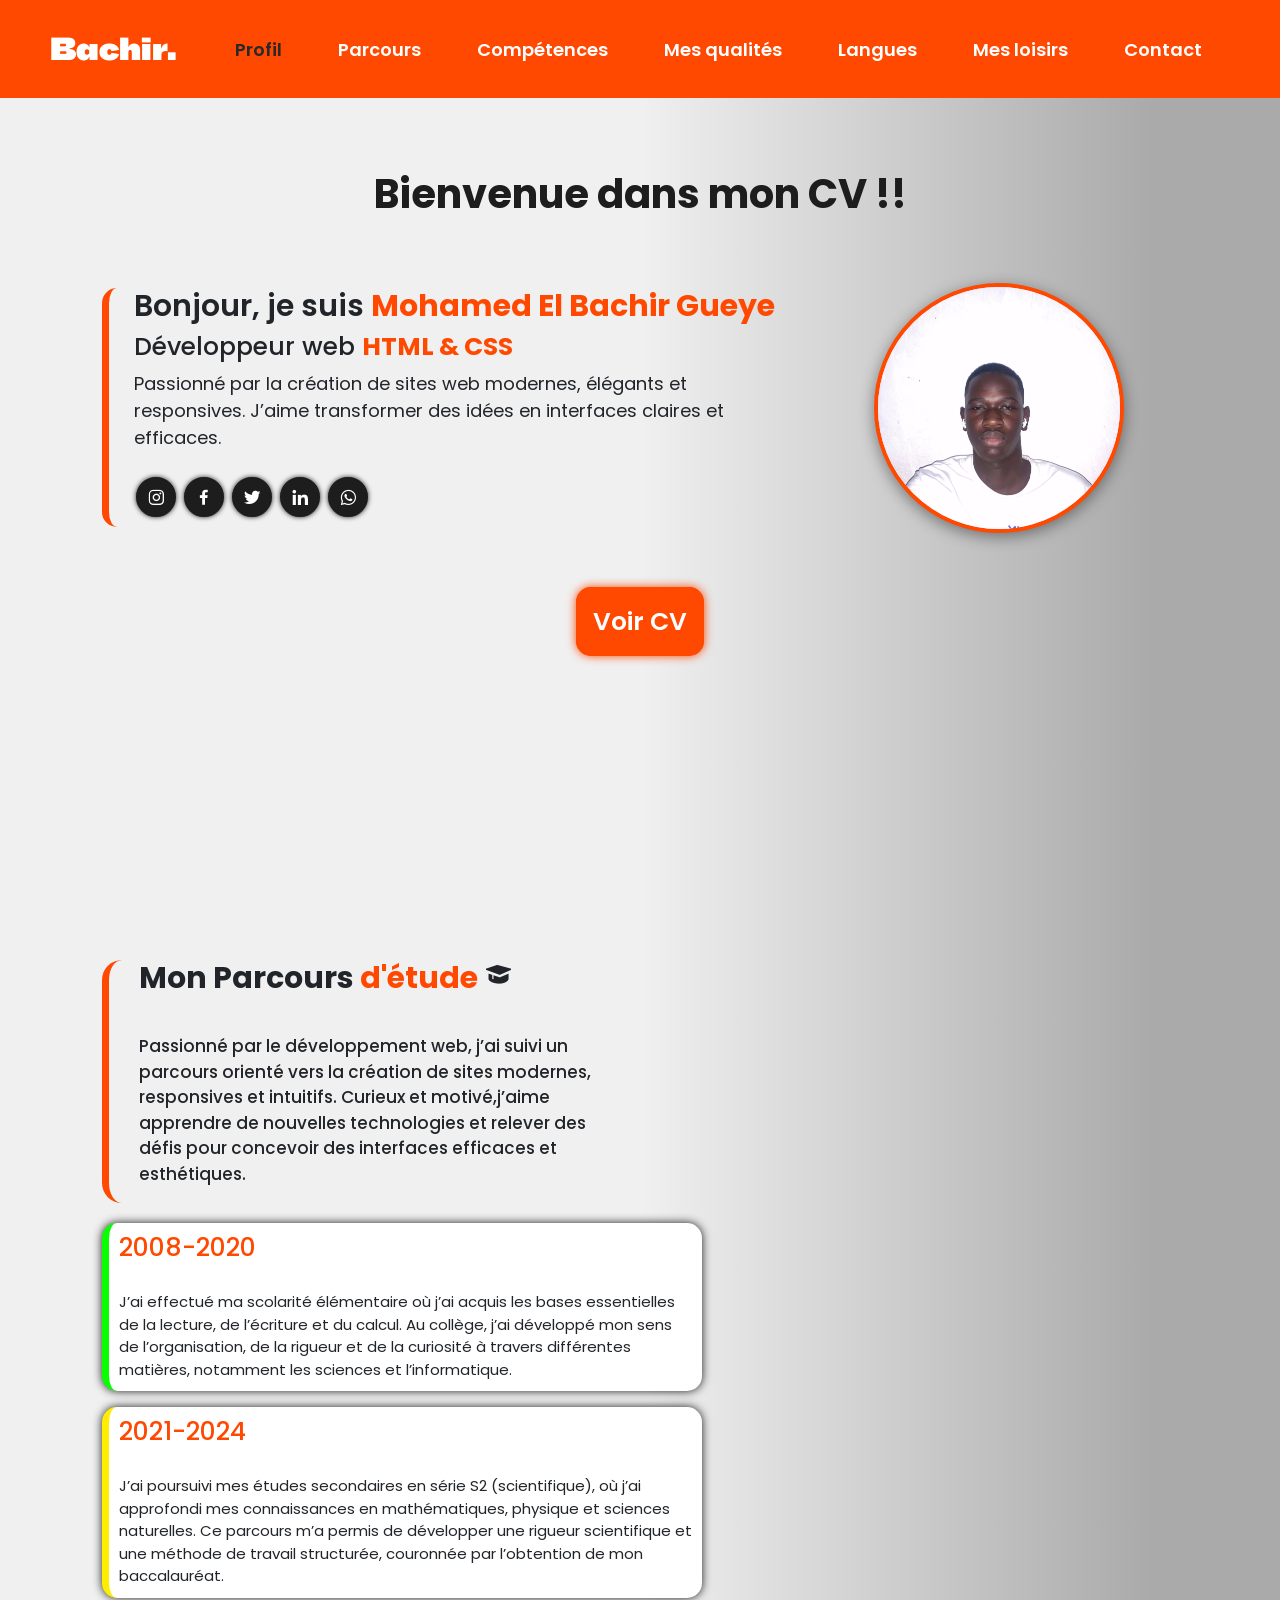
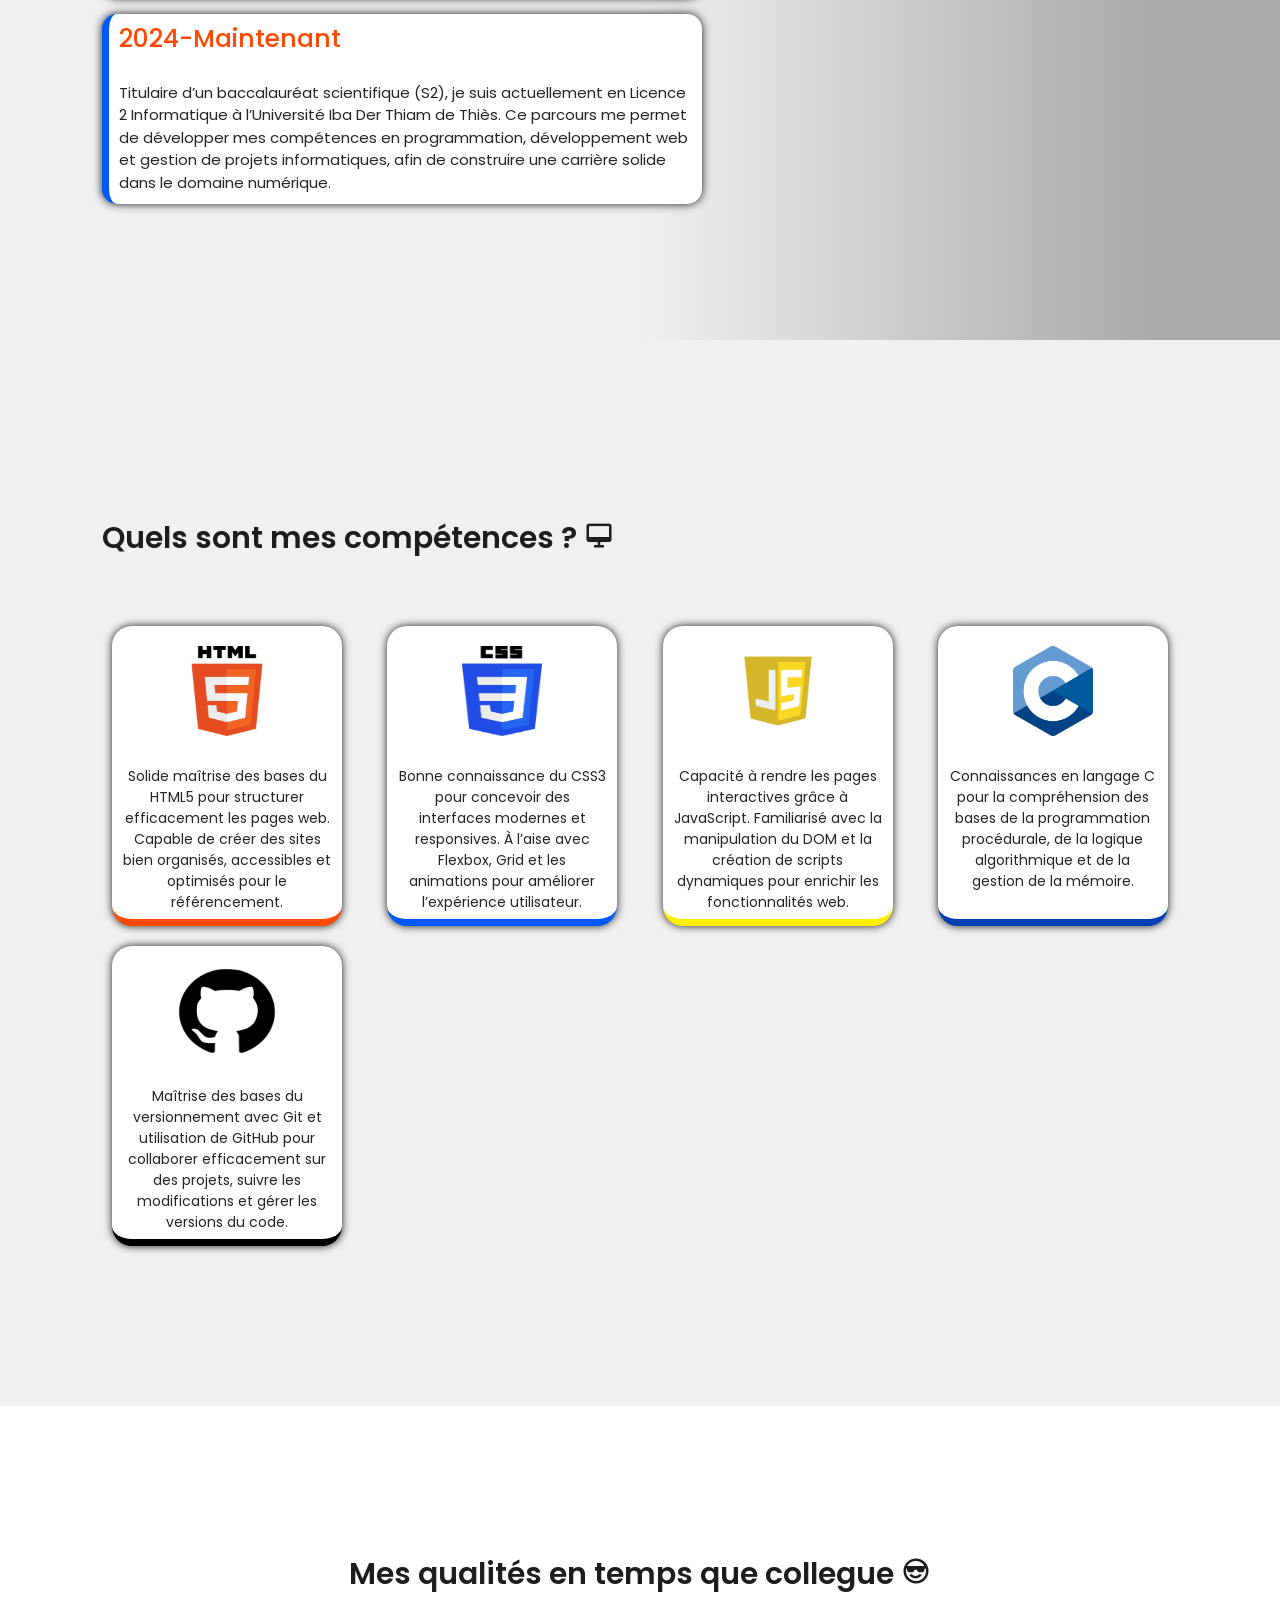
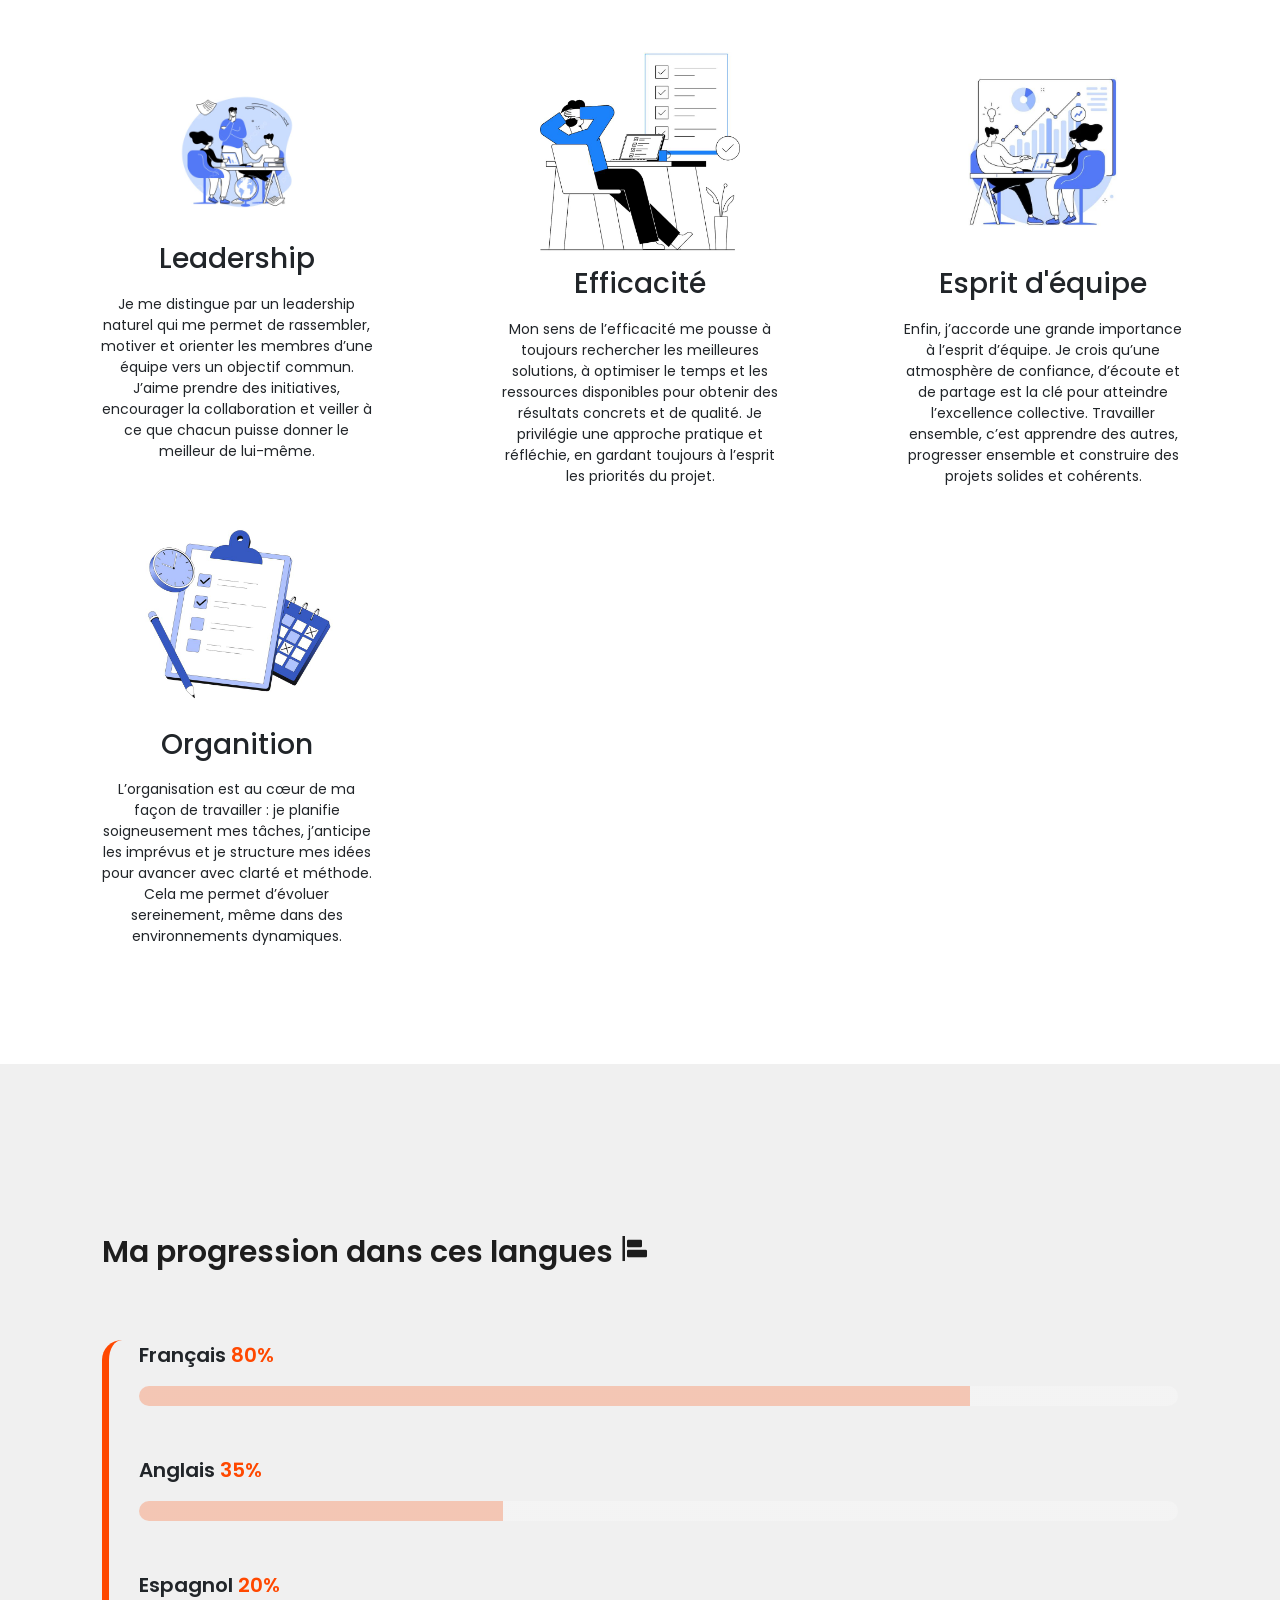
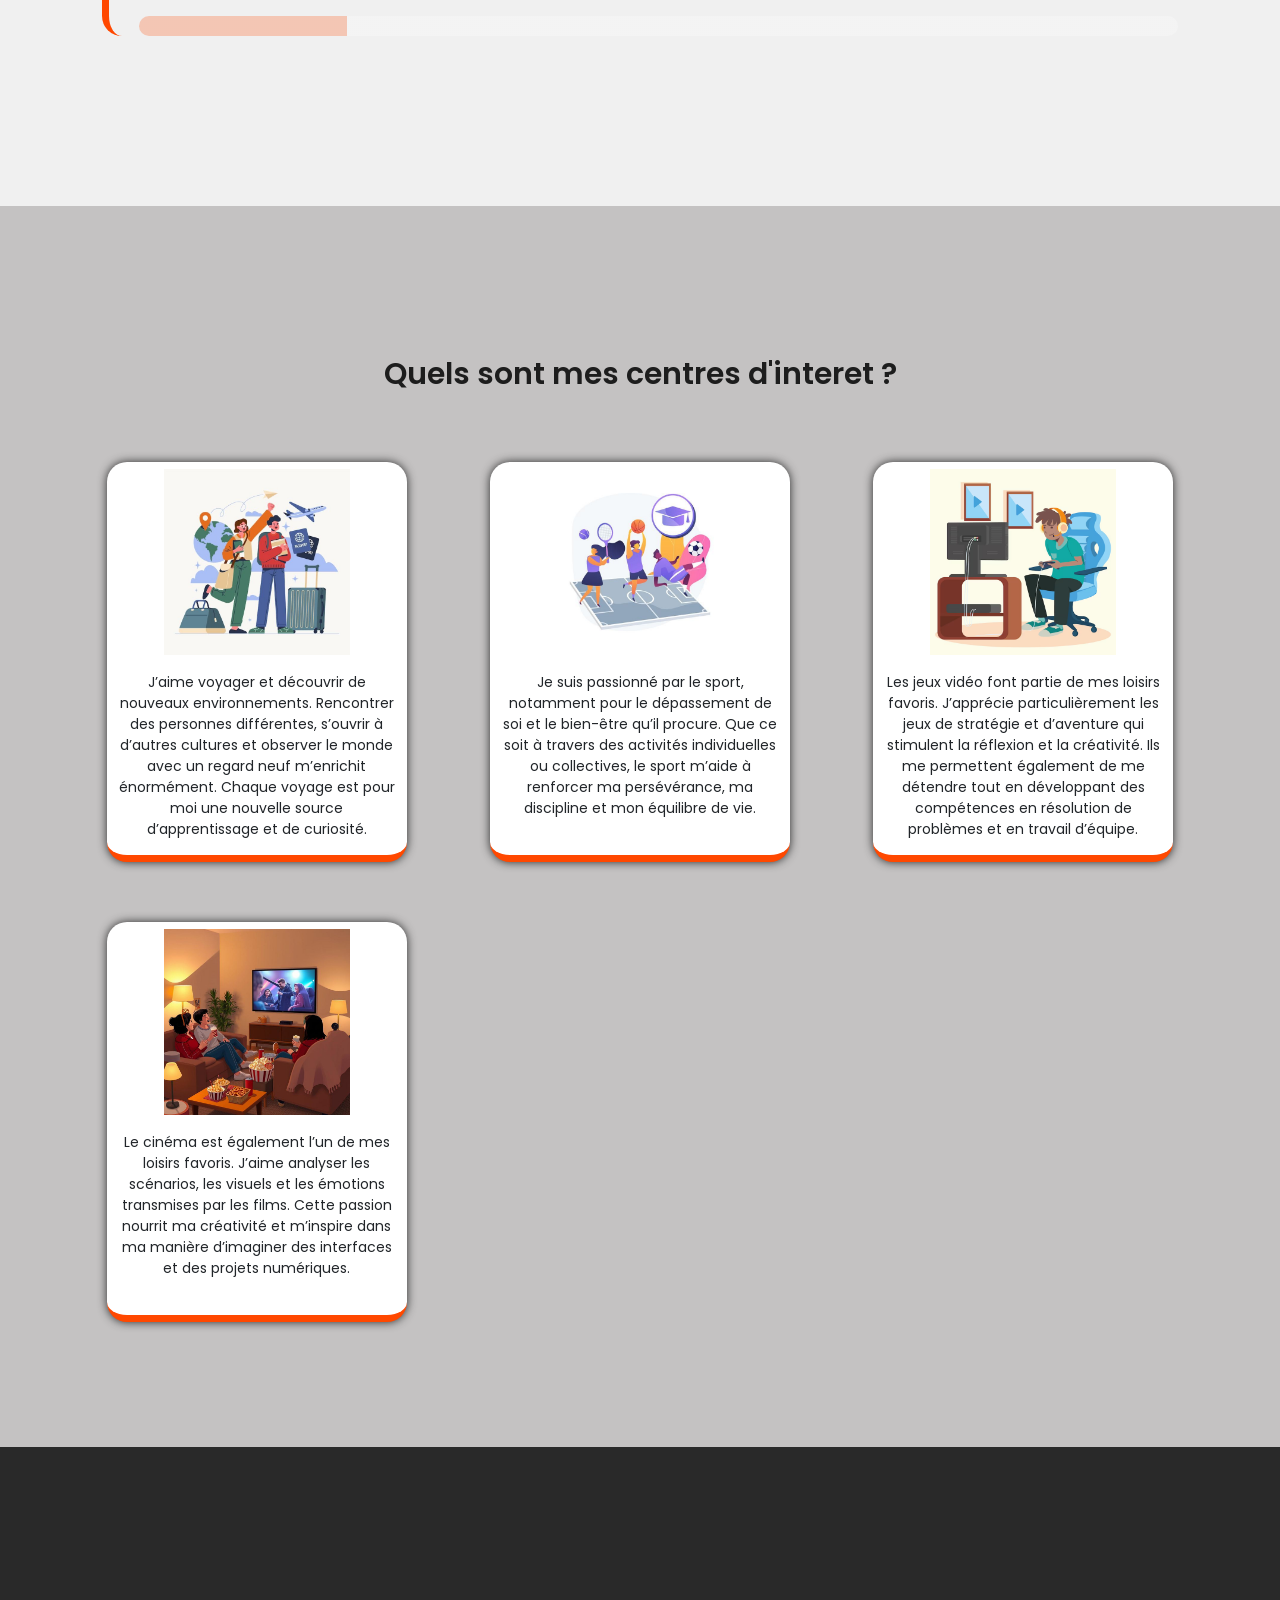
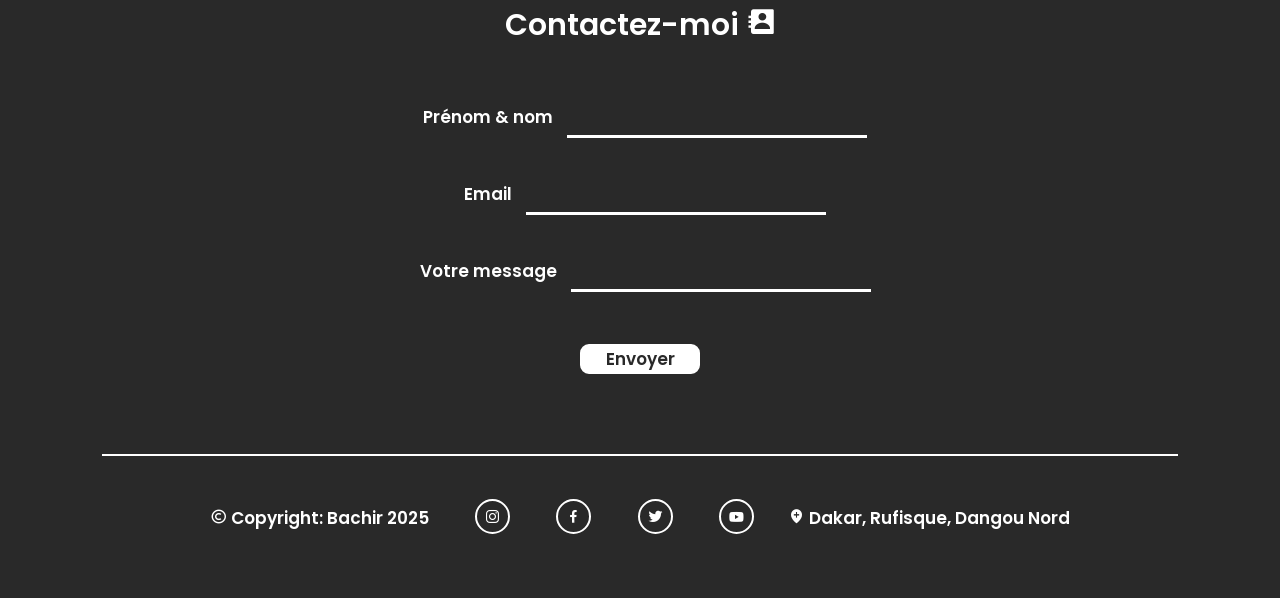
==== index.html @ ed085f04 "Adjust image height for sport section Updated image height in index.html for better display." ====
<!DOCTYPE html>
<html lang="en">
<head>
    <meta charset="UTF-8">
    <meta name="viewport" content="width=device-width, initial-scale=1.0">
    <title>Portfolio_Bachir</title>
    <link rel="shortcut icon" href="../img/logo.webp">
    <link href="https://cdn.jsdelivr.net/npm/bootstrap@5.3.3/dist/css/bootstrap.min.css" rel="stylesheet">
    <link rel="stylesheet" href="./css/style.css">
    <link href='https://unpkg.com/boxicons@2.1.4/css/boxicons.min.css' rel='stylesheet'>
</head>
<body>
    <header>                                             
        <nav class="navbar navbar-expand-lg" style="background-color: #ff4800; position: fixed; width: 100%; padding: 0 3%;">
            <div class="container-fluid">
                <a href="#Profil" class="navbar-brand logo text-white">Bachir.</a>

                <button class="navbar-toggler" type="button" data-bs-toggle="collapse" data-bs-target="#navbarNav" aria-controls="navbarNav" aria-expanded="false" aria-label="Toggle navigation">
                    <span class="navbar-toggler-icon"></span>
                </button>

                <div class="collapse navbar-collapse" id="navbarNav">
                    <ul class="navbar-nav ms-auto">
                        <li class="nav-item"><a class="nav-link text-white active" href="#Profil">Profil</a></li>
                        <li class="nav-item"><a class="nav-link text-white" href="#Parcours">Parcours</a></li>
                        <li class="nav-item"><a class="nav-link text-white" href="#Compétences">Compétences</a></li>
                        <li class="nav-item"><a class="nav-link text-white" href="#Qualité">Mes qualités</a></li>
                        <li class="nav-item"><a class="nav-link text-white" href="#Langues">Langues</a></li>
                        <li class="nav-item"><a class="nav-link text-white" href="#Loisir">Mes loisirs</a></li>
                        <li class="nav-item"><a class="nav-link text-white" href="#Contact">Contact</a></li>
                    </ul>
                </div>
            </div>
        </nav>
    </header>

    <section id="Profil">
        <h1 class="Bienvenue">Bienvenue dans mon CV !!</h1>
        <div class="contenu">
            <div class="text">
                <h1>Bonjour, je suis <span>Mohamed El Bachir Gueye</span></h1>
                <h2>Développeur web <span>HTML & CSS</span></h2>
                <p> Passionné par la création de sites web modernes, élégants et responsives. J’aime transformer des idées en interfaces claires et efficaces.</p>
                <div class="coord">
                    <a href="#"><i class='bx bxl-instagram' ></i></a>
                    <a href="#"><i class='bx bxl-facebook' ></i></a>
                    <a href="#"><i class='bx bxl-twitter'></i></a>
                    <a href="#"><i class='bx bxl-linkedin' ></i></a>
                    <a href="#"><i class='bx bxl-whatsapp' ></i></a>
                </div>
            </div>
            <div class="image">
                <img src="./img/WhatsApp Image 2025-10-23 à 11.35.36_7ecf7394.jpg" alt="Ma photo" width="250" height="320">
            </div>
        </div>
        <a  class="lien1" href="./html/cv.html">Voir CV</a>
    </section>

    <section id="Parcours">
        <div class="spitch">
            <h1>Mon Parcours <span>d'étude</span> <i class='bx bxs-graduation' ></i></h1>
            <p>Passionné par le développement web, j’ai suivi un parcours orienté vers la création de sites modernes, responsives et intuitifs. 
            Curieux et motivé,j’aime apprendre de nouvelles technologies et relever des défis pour concevoir des interfaces efficaces et esthétiques.</p>
        </div>

        <div class="parcours_te">
            <div class="elementaire">
                <h1>2008-2020</h1>
                <p>J’ai effectué ma scolarité élémentaire où j’ai acquis les bases essentielles de la lecture, de l’écriture et du calcul. Au collège, j’ai développé mon sens de l’organisation, de la rigueur et de la curiosité à travers différentes matières, notamment les sciences et l’informatique.</p>
            </div>

            <div class="lycee">
                <h1>2021-2024</h1>
                <p>J’ai poursuivi mes études secondaires en série S2 (scientifique), où j’ai approfondi mes connaissances en mathématiques, physique et sciences naturelles. Ce parcours m’a permis de développer une rigueur scientifique et une méthode de travail structurée, couronnée par l’obtention de mon baccalauréat.</p>
            </div>

            <div class="universite">
                <h1>2024-Maintenant</h1>
                <p>Titulaire d’un baccalauréat scientifique (S2), je suis actuellement en Licence 2 Informatique à l’Université Iba Der Thiam de Thiès. Ce parcours me permet de développer mes compétences en programmation, développement web et gestion de projets informatiques, afin de construire une carrière solide dans le domaine numérique.</p>
            </div>
        </div>
    </section>

    <section id="Compétences">
        <h1 class="compete">Quels sont mes compétences ? <i class='bx bx-desktop' ></i></h1>
        <div class="comp">
            <div class="dom">
                <img src="./img/HTML5_logo_and_wordmark.svg.png" alt="" width="100" height="130">
                <p>Solide maîtrise des bases du HTML5 pour structurer efficacement les pages web. Capable de créer des sites bien organisés, accessibles et optimisés pour le référencement.</p>
            </div>

            <div class="dom2">
                <img src="./img/CSS3_logo_and_wordmark.svg.png" alt="" width="80" height="130">
                <p>Bonne connaissance du CSS3 pour concevoir des interfaces modernes et responsives. À l’aise avec Flexbox, Grid et les animations pour améliorer l’expérience utilisateur.</p>
            </div>

            <div class="dom3">
                <img src="./img/javascript-logo-javascript-icon-transparent-free-png.webp" alt="" width="100" height="130">
                <p>Capacité à rendre les pages interactives grâce à JavaScript. Familiarisé avec la manipulation du DOM et la création de scripts dynamiques pour enrichir les fonctionnalités web.</p>
            </div>

            <div class="dom4">
                <img src="./img/C_Programming_Language.svg.png" alt="" width="80" height="130">
                <p>Connaissances en langage C pour la compréhension des bases de la programmation procédurale, de la logique algorithmique et de la gestion de la mémoire.</p>
            </div>

            <div class="dom5">
                <img src="./img/GitHub_Invertocat_Logo.svg.png" alt="" width="100" height="130">
                <p>Maîtrise des bases du versionnement avec Git et utilisation de GitHub pour collaborer efficacement sur des projets, suivre les modifications et gérer les versions du code.</p>
            </div>
        </div>
    </section>

    <section id="Qualité">
        <h1 class="quality">Mes qualités en temps que collegue <i class='bx bx-cool'></i></h1>
        <div class="quali">
            <div class="quali_1">
                <img src="./img/leader.jpeg" alt="" width="150" height="150">
                <h3>Leadership</h3>
                <p>Je me distingue par un leadership naturel qui me permet de rassembler, motiver et orienter les membres d’une équipe vers un objectif commun. J’aime prendre des initiatives, encourager la collaboration et veiller à ce que chacun puisse donner le meilleur de lui-même.</p>
            </div>

            <div class="quali_1">
                <img src="./img/efficace.jpeg" alt="" width="200" height="200">
                <h3>Efficacité</h3>
                <p>Mon sens de l’efficacité me pousse à toujours rechercher les meilleures solutions, à optimiser le temps et les ressources disponibles pour obtenir des résultats concrets et de qualité. Je privilégie une approche pratique et réfléchie, en gardant toujours à l’esprit les priorités du projet.</p>
            </div>

            <div class="quali_1">
                <img src="./img/esprit_d'equipe.jpeg" alt="" width="200" height="200">
                <h3>Esprit d'équipe</h3>
                <p>Enfin, j’accorde une grande importance à l’esprit d’équipe. Je crois qu’une atmosphère de confiance, d’écoute et de partage est la clé pour atteindre l’excellence collective. Travailler ensemble, c’est apprendre des autres, progresser ensemble et construire des projets solides et cohérents.</p>
            </div>

            <div class="quali_1">
                <img src="./img/organisation.jpeg" alt="" width="200" height="200">
                <h3>Organition</h3>
                <p>L’organisation est au cœur de ma façon de travailler : je planifie soigneusement mes tâches, j’anticipe les imprévus et je structure mes idées pour avancer avec clarté et méthode. Cela me permet d’évoluer sereinement, même dans des environnements dynamiques.</p>
            </div>
        </div>
    </section>

    <section id="Langues">
        <h1 class="titulo">Ma progression dans ces langues <i class='bx bxs-objects-horizontal-left' ></i></h1>
        <div class="process">
            <p>Français <span>80%</span></p>
            <hr class="langue-fr">
            <br>
            <p>Anglais <span>35%</span></p>
            <hr class="langue-en">
            <br>
            <p>Espagnol <span>20%</span></p>
            <hr class="langue-es">
        </div>
    </section>

    <section id="Loisir">
        <h1 class="loisi">Quels sont mes centres d'interet ?</h1>
        <div class="loi">
            <div class="l">
                <img src="./img/voyage.jpeg" alt="" width="200" height="200">
                <p>J’aime voyager et découvrir de nouveaux environnements. Rencontrer des personnes différentes, s’ouvrir à d’autres cultures et observer le monde avec un regard neuf m’enrichit énormément. Chaque voyage est pour moi une nouvelle source d’apprentissage et de curiosité.</p>
            </div>

            <div class="l">
                <img src="./img/sport.jpeg" alt="" width="200" height="200">
                <p>Je suis passionné par le sport, notamment pour le dépassement de soi et le bien-être qu’il procure. Que ce soit à travers des activités individuelles ou collectives, le sport m’aide à renforcer ma persévérance, ma discipline et mon équilibre de vie.</p>
            </div>

            <div class="l">
                <img src="./img/jeu.avif" alt="" width="200" height="200">
                <p>Les jeux vidéo font partie de mes loisirs favoris. J’apprécie particulièrement les jeux de stratégie et d’aventure qui stimulent la réflexion et la créativité. Ils me permettent également de me détendre tout en développant des compétences en résolution de problèmes et en travail d’équipe.</p>
            </div>

            <div class="l">
                <img src="./img/cinema.jpeg" alt="" width="200" height="200">
                <p>Le cinéma est également l’un de mes loisirs favoris. J’aime analyser les scénarios, les visuels et les émotions transmises par les films. Cette passion nourrit ma créativité et m’inspire dans ma manière d’imaginer des interfaces et des projets numériques.</p>
            </div>
        </div>
    </section>

    <section id="Contact">
        <h1>Contactez-moi <i class='bx bxs-contact'></i> </h1>
        <form>
            <label for="Name">Prénom & nom</label>
            <input type="text" id="Name">
            <br>
            <label for="Email">Email</label>
            <input type="email" id="Email">
            <br>
            <label for="Message">Votre message</label>
            <input type="text" id="Message">
            <br>
            <button type="submit">Envoyer</button>
        </form>

        <div class="trait"></div>

        <div class="link">
            <p><i class='bx bx-copyright' ></i> Copyright: Bachir 2025</p>
            <a href="#"><i class='bx bxl-instagram' ></i></a>
            <a href="#"><i class='bx bxl-facebook' ></i></a>
            <a href="#"><i class='bx bxl-twitter'></i></a>
            <a href="#"><i class='bx bxl-youtube' ></i></a>
            <p><i class='bx bxs-location-plus'></i> Dakar, Rufisque, Dangou Nord</p>
        </div>
    </section>

    <script src="https://cdn.jsdelivr.net/npm/bootstrap@5.3.3/dist/js/bootstrap.bundle.min.js"></script>
</body>
</html>
---- css/style.css ----
@import url('https://fonts.googleapis.com/css2?family=BBH+Sans+Hegarty&display=swap');
@import url('https://fonts.googleapis.com/css2?family=Roboto:ital,wght@0,100..900;1,100..900&display=swap');
@import url('https://fonts.googleapis.com/css2?family=Poppins:ital,wght@0,100;0,200;0,300;0,400;0,500;0,600;0,700;0,800;0,900;1,100;1,200;1,300;1,400;1,500;1,600;1,700;1,800;1,900&display=swap');


* {
    padding: 0;
    margin: 0;
    box-sizing: border-box;
}

html {
    scroll-behavior: smooth;
}

body {
    background-color: #f0f0f0;
    font-family: "Poppins", sans-serif;
}

a {
    text-decoration: none;
}

header nav {
    display: flex;
    align-items: center;
    justify-content: space-between;
    width: 100%;
    height: auto;
    position: fixed;
    z-index: 1000;
    background-color: #ff4800;
}

header nav .logo {
    font-family: "BBH Sans Hegarty", sans-serif;
    color: white;
    font-size: 32px;
    margin-top: 20px;
    margin-bottom: 20px;
}

header nav ul {
    display: flex;
    align-items: center;
    justify-content: space-between;
}

header nav ul li {
    list-style-type: none;
    color: white;
    margin: 0 20px;
    font-size: 18px;
    font-weight: 600;
}

header nav ul a {
    font-family: "Poppins", sans-serif;
    position: relative;        
    text-decoration: none;
    font-weight: 600;
    transition: color 0.3s ease-in-out;
    padding-bottom: 5px;        
}
header nav ul a:hover,
header nav ul a.active {
    color: #292929 !important;
}

header nav ul a::after{
    content: "";
    position: absolute;
    left: 0;
    bottom: 0;                 
    width: 0%;
    height: 3px;
    background-color: #292929;  
    transition: width 0.3s ease-in-out;
}

header nav ul a:hover::after {
    width: 100%;
}

.navbar-toggler {
  border-color: white;
}

.navbar-toggler-icon {
  background-image: url("data:image/svg+xml,%3csvg xmlns='http://www.w3.org/2000/svg' viewBox='0 0 30 30'%3e%3cpath stroke='white' stroke-width='2' d='M4 7h22M4 15h22M4 23h22'/%3e%3c/svg%3e");
}

.navbar-collapse {
  background-color: #ff4800;
}

#Profil {
    /* background: linear-gradient(to bottom, #ffffff, #FFD700);
    color: #333; */
    height: auto;
    padding: 170px 8% 200px;
    width: 100%;
    text-align: center;
    background: linear-gradient(to right, #f0f0f0 50%, #aaaaaa 90%);
} 

#Profil .Bienvenue {
    color: #1d1d1d;
    font-size: 40px;
    font-weight: 700;
    margin-bottom: 6%;
}

#Profil .contenu {
    display: flex;
    align-items: center;
    justify-content: space-between;
    flex-wrap: wrap;
    margin-bottom: 70px;
}

#Profil .contenu .text {
    width: 1000px;
    text-align: left;
    border-radius: 15px;
    border-left: 7px solid #ff4800;
    max-width: 700px;
}

#Profil .contenu .text span {
    color: #ff4800;
    font-weight: 700;
}
#Profil .contenu .text h1 {
    font-weight: 600;
    font-size: 30px;
    padding-left: 25px;
}

#Profil .contenu .text h2 {
    font-weight: 500;
    font-size: 25px;
    padding-left: 25px;
}

#Profil .contenu .text p {
    font-size: 18px;
    font-weight: 400;
    padding-left: 25px;
}

#Profil .contenu .text .coord {
    padding-left: 25px;
}

#Profil .contenu .text .coord a {
    display: inline-flex;
    color: #ffffff;
    background-color: #1d1d1d;
    font-size: 20px;
    padding: 8px;
    border-radius: 50%;
    margin: 10px 2px;
    border: 2px solid #1d1d1d;
    box-shadow: 0 0 5px #1d1d1d;
    transition: .3s ease-in-out;
}

#Profil .contenu .text .coord a:hover {
    color: #1d1d1d;
    background-color: #f0f0f0;
    box-shadow: none;
    border: 2px solid #1d1d1d;
}

#Profil .contenu .image {
    max-width: 100%;
    height: auto;
    width: 250px;                
    height: 250px;               
    border-radius: 50%;          
    overflow: hidden;            
    border: 4px solid #ff4800;   
    box-shadow: 0 4px 15px #00000069;
    display: flex;               
    align-items: center;
    justify-content: center;
    background-color: #f0f0f0;
    margin-right: 5%;
}

#Profil .lien1 {
    padding: 15px;
    background-color: #ff4800;
    color: #ffffff;
    font-weight: 600;
    font-size: 25px;
    border-radius: 15px;
    border: solid 2px #ff4800;
    box-shadow: 0 0 10px #ff4800;
    transition: .3s ease-in-out;
}

#Profil .lien1:hover {
    box-shadow: none;
    border: solid 3px #ff4800;
    color: #ff4800;
    background-color: #f0f0f0;
}

#Parcours {
    padding: 120px 8%;
    width: 100%;
    height: auto;
    display: flex;
    align-items: center;
    flex-wrap: wrap;
    justify-content: space-between;

    background: linear-gradient(to right, #f0f0f0 50%, #aaaaaa 90%);
}

#Parcours .spitch {
    margin-right: 60px;
    width: auto;
    max-width: 500px;
    border-radius: 20px;
    margin-bottom: 20px;
    border-left: 7px solid #ff4800;
}

#Parcours .spitch span {
    color: #ff4800;
}

#Parcours .spitch p {
    font-size: 17px;
    font-weight: 500;
    padding-left: 30px;
}

#Parcours .spitch h1 {
    font-size: 30px;
    font-weight: 700;
    padding-bottom: 30px;
    padding-left: 30px;
}

#Parcours .parcours_te {
    margin-right: 50px;
}

#Parcours .parcours_te h1 {
    padding: 10px;
    font-size: 25px;
    color: #ff4800;
}

#Parcours .parcours_te p {
    padding: 10px;
    font-size: 15px;
    font-weight: 400;
}

#Parcours .parcours_te .elementaire {
    background-color: white;
    border-radius: 15px;
    box-shadow: 0 0 10px #1d1d1d;
    width: auto;
    max-width: 600px;
    border-left: 7px solid #09ff00;
    transition: all .3s ease;
}

#Parcours .parcours_te .elementaire:hover {
    transform: translateX(20px);
}

#Parcours .parcours_te .lycee {
    background-color: white;
    border-radius: 15px;
    box-shadow: 0 0 10px #1d1d1d;
    width: auto;
    max-width: 600px;
    border-left: 7px solid #ffee00;
    transition: all .3s ease;
}

#Parcours .parcours_te .lycee:hover {
    transform: translateX(20px);
}

#Parcours .parcours_te .universite {
    background-color: white;
    border-radius: 15px;
    box-shadow: 0 0 10px #1d1d1d;
    width: auto;
    max-width: 600px;
    border-left: 7px solid #0059ff;
    transition: all .3s ease;
}

#Parcours .parcours_te .universite:hover {
    transform: translateX(20px);
}

#Compétences {
    padding: 120px 8% 150px;
    width: 100%;
    height: auto;
    display: flex;
    flex-wrap: wrap;
    background-color: #f0f0f0;
}

#Compétences .compete {
    color: #1d1d1d;
    font-size: 30px;
    font-weight: 600;
    margin: 60px 0;  
}

#Compétences .comp {
    display: flex;
    align-items: center;
    justify-content: space-between;
    flex-wrap: wrap;
}

#Compétences .comp .dom {
    background-color: #ffffff;
    text-align: center;
    height: 300px;
    margin: 10px;
    border-radius: 20px;
    box-shadow: 0 0 8px #1d1d1d;
    border-bottom: 7px solid #ff4800;
    transition: all .3s ease;
}

#Compétences .comp .dom:hover {
    transform: translateY(-20px);
}

#Compétences .comp .dom2 {
    background-color: #ffffff;
    text-align: center;
    height: 300px;
    margin: 10px;
    border-radius: 20px;
    box-shadow: 0 0 8px #1d1d1d;
    border-bottom: 7px solid #0059ff;
    transition: all .3s ease;
}

#Compétences .comp .dom2:hover {
    transform: translateY(-20px);
}

#Compétences .comp .dom3 {
    background-color: #ffffff;
    text-align: center;
    height: 300px;
    margin: 10px;
    border-radius: 20px;
    box-shadow: 0 0 8px #1d1d1d;
    border-bottom: 7px solid #ffee00;
    transition: all .3s ease;
}

#Compétences .comp .dom3:hover {
    transform: translateY(-20px);
}

#Compétences .comp .dom4 {
    background-color: #ffffff;
    text-align: center;
    height: 300px;
    margin: 10px;
    border-radius: 20px;
    box-shadow: 0 0 8px #1d1d1d;
    border-bottom: 7px solid #003fb4;
    transition: all .3s ease;
}

#Compétences .comp .dom4:hover {
    transform: translateY(-20px);
}

#Compétences .comp .dom5 {
    background-color: #ffffff;
    text-align: center;
    height: 300px;
    margin: 10px;
    border-radius: 20px;
    box-shadow: 0 0 8px #1d1d1d;
    border-bottom: 7px solid #000000;
    transition: all .3s ease;
}

#Compétences .comp .dom5:hover {
    transform: translateY(-20px);
}

#Compétences .comp .dom img {
    padding-top: 20px;
    padding-bottom: 20px ;
}

#Compétences .comp .dom p {
    width: auto;
    max-width: 230px;
    padding: 10px;
    font-size: 14px;
}

#Compétences .comp .dom2 img {
    padding-top: 20px;
    padding-bottom: 20px ;
}

#Compétences .comp .dom2 p {
    width: auto;
    max-width: 230px;
    padding: 10px;
    font-size: 14px;
}

#Compétences .comp .dom3 img {
    padding-top: 20px;
    padding-bottom: 20px ;
}

#Compétences .comp .dom3 p {
    width: auto;
    max-width: 230px;
    padding: 10px;
    font-size: 14px;
}

#Compétences .comp .dom4 img {
    padding-top: 20px;
    padding-bottom: 20px ;
}

#Compétences .comp .dom4 p {
    width: auto;
    max-width: 230px;
    padding: 10px;
    font-size: 14px;
}

#Compétences .comp .dom5 img {
    padding-top: 20px;
    padding-bottom: 20px ;
}

#Compétences .comp .dom5 p {
    width: auto;
    max-width: 230px;
    padding: 10px;
    font-size: 14px;
}

#Qualité {
    padding: 90px 6%;
    width: 100%;
    height: auto;
    background-color: #ffffff;
    text-align: center;
}

#Qualité .quality {
    color: #1d1d1d;
    font-size: 30px;
    font-weight: 600;
    margin: 60px 0; 
}

#Qualité .quali {
    display: flex;
    align-items: center;
    justify-content: space-between;
    flex-wrap: wrap;
    margin: 1px 10px;
}

#Qualité .quali h3 {
    padding-top: 15px;
}

#Qualité .quali p {
    width: auto;
    max-width: 300px;
    padding: 10px;
    font-size: 14px;
}

#Langues {
    font-family: "Poppins", sans-serif;
    padding: 100px 8% 150px;
    width: 100%;
    height: auto;
    /* background-color: #dadada; */
}

#Langues .titulo {
    color: #1d1d1d;
    font-size: 30px;
    font-weight: 600;
    margin: 70px 0;
}

#Langues .process {
    border-radius: 20px;
    border-left: 7px solid #ff4800;
}

#Langues .process p {
    padding-left: 30px;
}

#Langues span {
    color: #ff4800;
}

hr {
    border: none;
    height: 20px;
    border-radius: 10px;
    margin-bottom: 20px;
    margin-left: 30px;
}

#Langues .process .langue-fr {
    background: linear-gradient(to right, #ff4800 80%, #ffffff 80%);
}

#Langues .process .langue-en {
    background: linear-gradient(to right, #ff4800 35%, #ffffff 35%); 
}

#Langues .process .langue-es {
    background: linear-gradient(to right, #ff4800 20%, #ffffff 20%);
}

#Langues p {
    margin: 5px 0;
    font-size: 20px;
    font-weight: 600;
}

#Loisir {
    padding: 90px 6%;
    width: 100%;
    height: auto;
    background-color: #c4c2c2;
    text-align: center;
}

#Loisir .loisi {
    color: #1d1d1d;
    font-size: 30px;
    font-weight: 600;
    margin: 60px 0 40px; 
}

#Loisir .loi {
    display: flex;
    align-items: center;
    justify-content: space-between;
    flex-wrap: wrap;
    margin: 5px 20px;
}

#Loisir .loi img {
    padding: 7px;
}

#Loisir .loi .l {
    background-color: #ffffff;
    border-radius: 20px;
    border-bottom: 7px solid #ff4800;
    box-shadow: 0 0 10px #292929;
    margin: 30px 10px;
    height: 400px;
    max-width: 300px;
    transition: all .3s ease;
}

#Loisir .loi .l:hover {
    transform: translateY(-20px);
}

#Loisir .loi h1 {
    padding-top: 15px;
}

#Loisir .loi p {
    width: auto;
    max-width: 350px;
    padding: 10px;
    font-size: 14px;
}

#Contact {
    font-family: "Poppins", sans-serif;
    padding: 60px 8% 20px;
    width: 100%;
    height: auto;
    background-color: #292929;
    text-align: center;
}

#Contact h1 {
    color: white;
    font-size: 30px;
    font-weight: 600;
    margin: 100px 0 20px;
}

#Contact form label {
    font-family: "Poppins", sans-serif;
    font-size: 17px;
    color: white;
    font-weight: 600;
    margin: 10px 10px;
}

#Contact form input {
    background-color: #292929;
    outline: none;
    border-bottom: 3px solid white;
    border-left: none;
    border-right: none;
    border-top: none;
    width: auto;
    max-width: 300px;
    height: 40px;
    font-size: 17px;
    color: white;
    margin-top: 35px;
}

#Contact form button {
    width: 120px;
    height: 30px;
    font-size: 17px;
    font-family: "Poppins", sans-serif;
    font-weight: 600;
    color: #292929;
    background-color: white;
    margin: 50px;
    border-radius: 9px;
    border: 3px solid white;
    transition: .3s;
}

#Contact form button:hover {
    color: white;
    background-color: #292929;
}

#Contact .trait {
    background-color: white;
    width: 100%;
    height: 2px;
    margin-top: 30px;
}

#Contact .link {
    font-family: "Poppins", sans-serif;
    font-weight: 600;
    font-size: 17px;
    color: white;
    display: flex;
    align-items: center;
    flex-wrap: wrap;
    justify-content: space-between;
    margin: 30px 10%;
}

#Contact .link a {
    display: inline-flex;
    font-size: 17px;
    padding: 7px;
    color: white;
    margin-left: 12px;
    border: 2px solid white;
    border-radius: 50%;
    transition: .3s;
}

#Contact .link a:hover {
    border: 2px solid #ff4800;
    background-color: #ff4800;
    color: white;
}

#Contact .link p {
    margin-top: 20px;
}
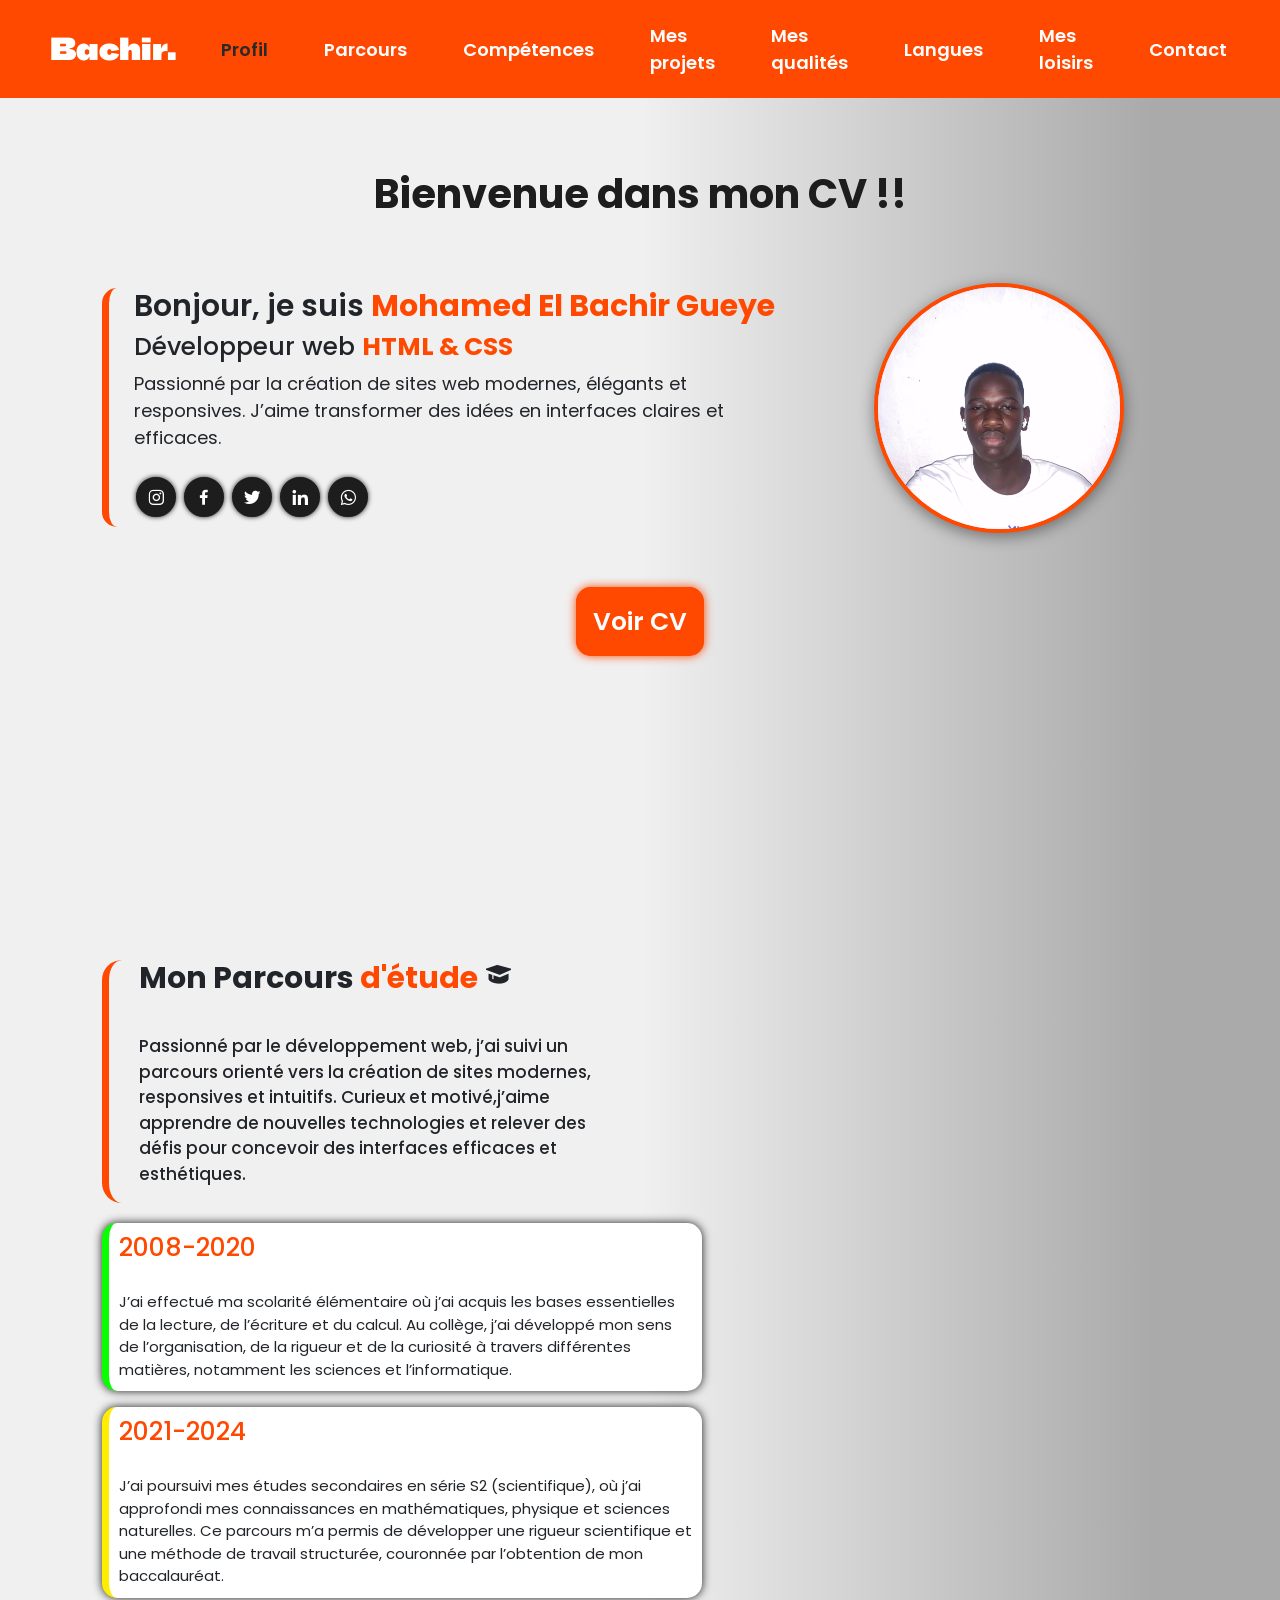
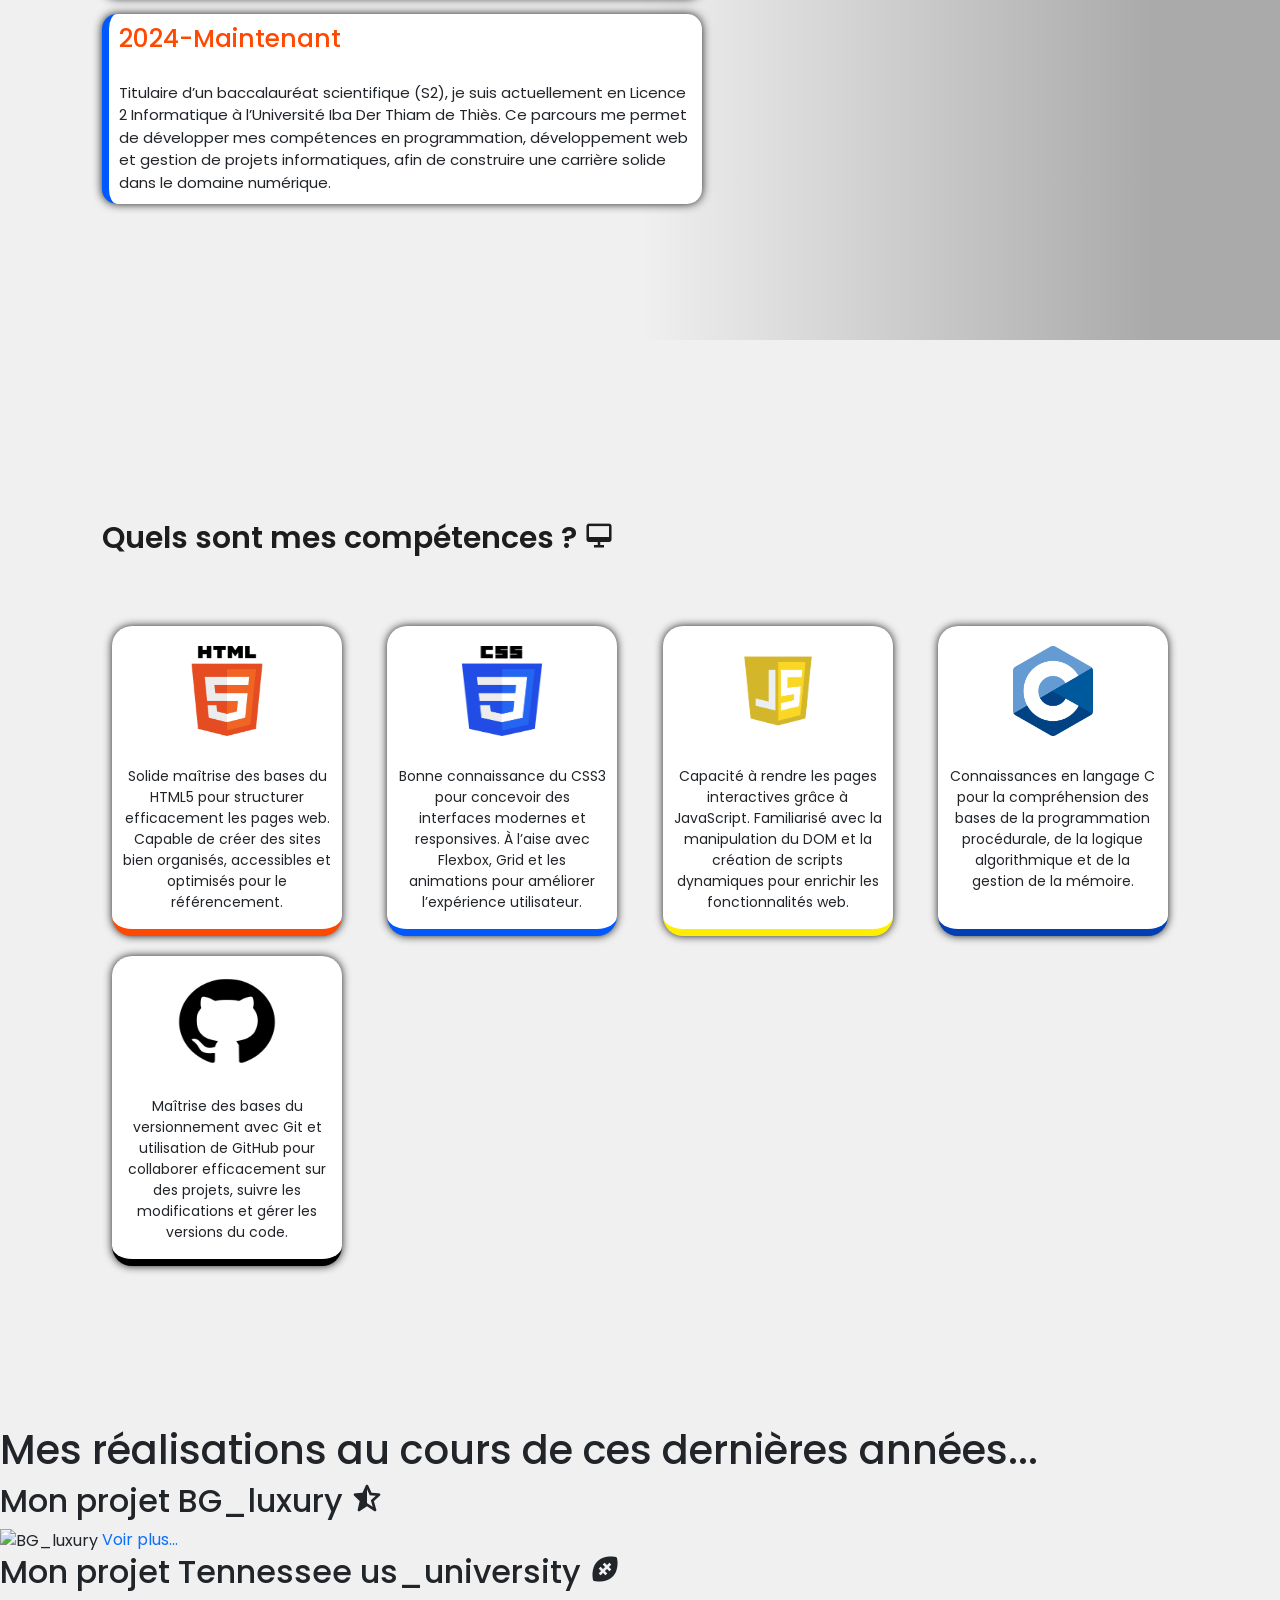
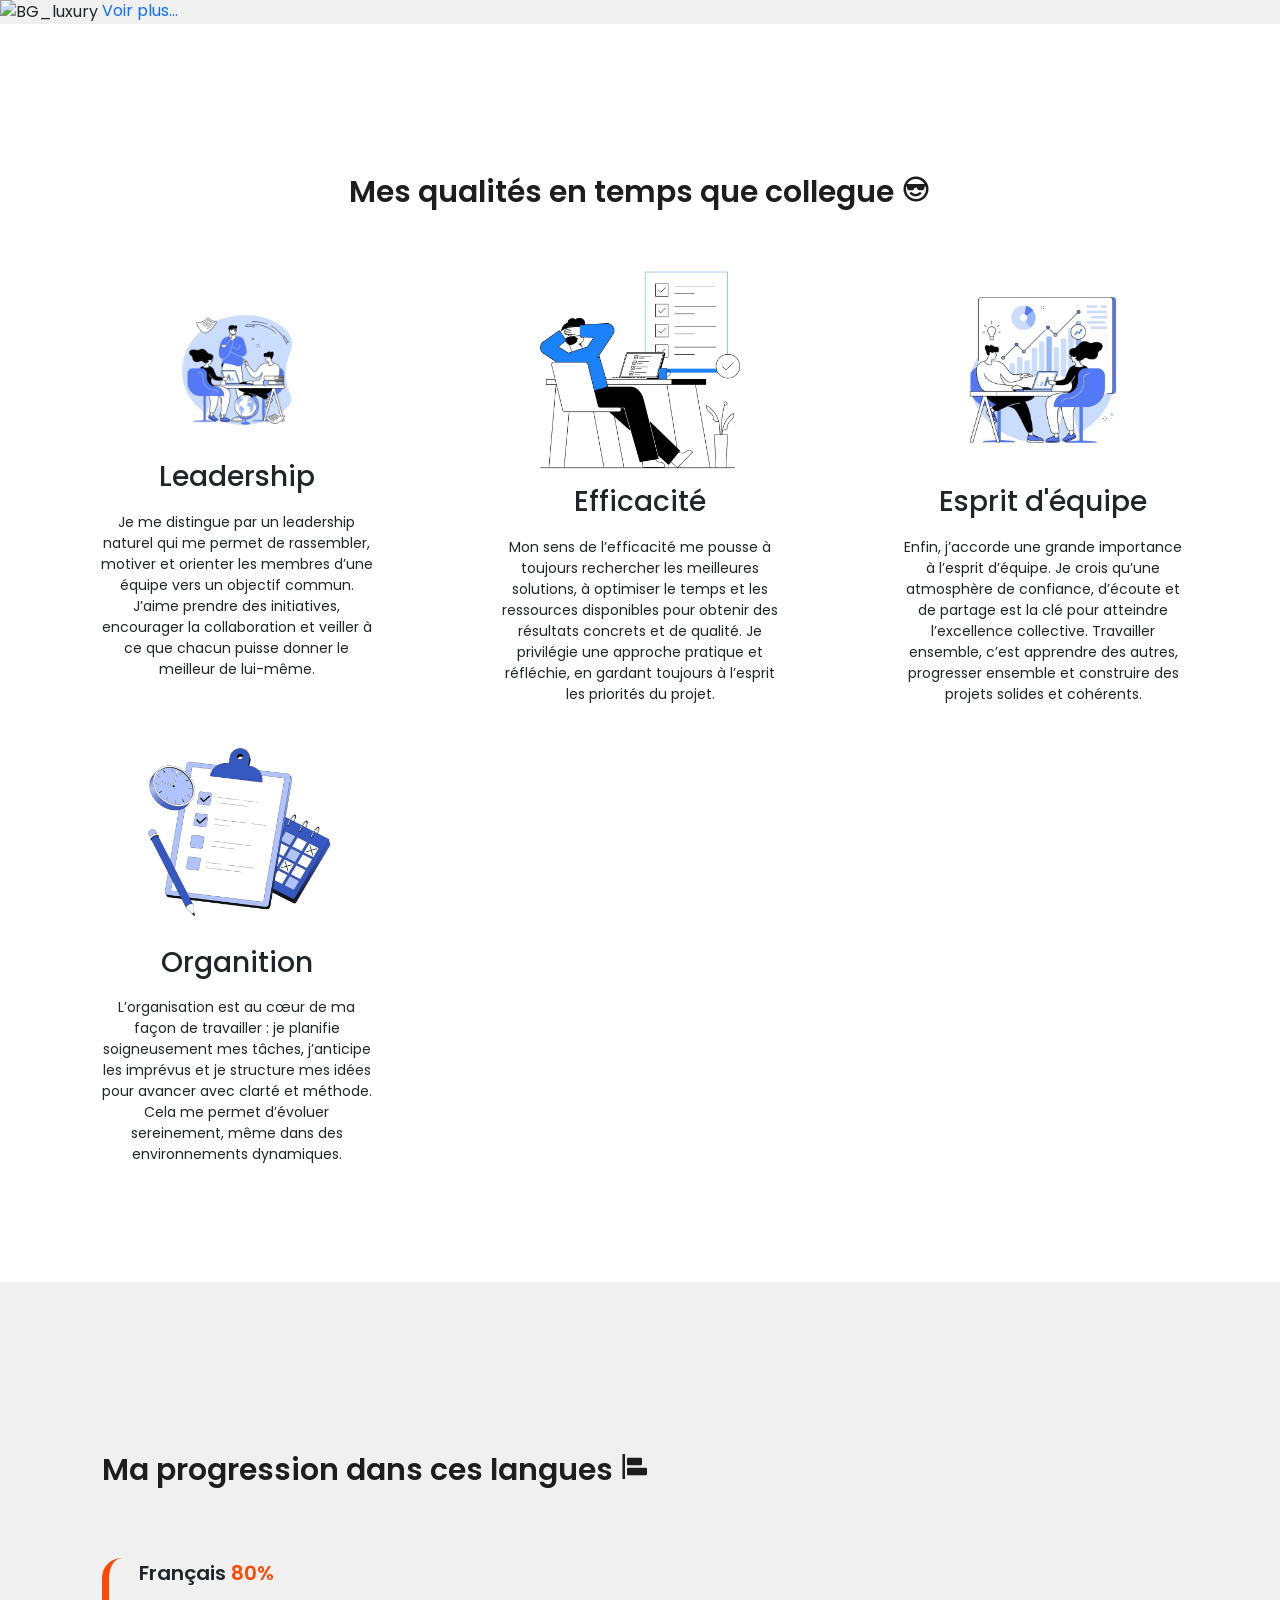
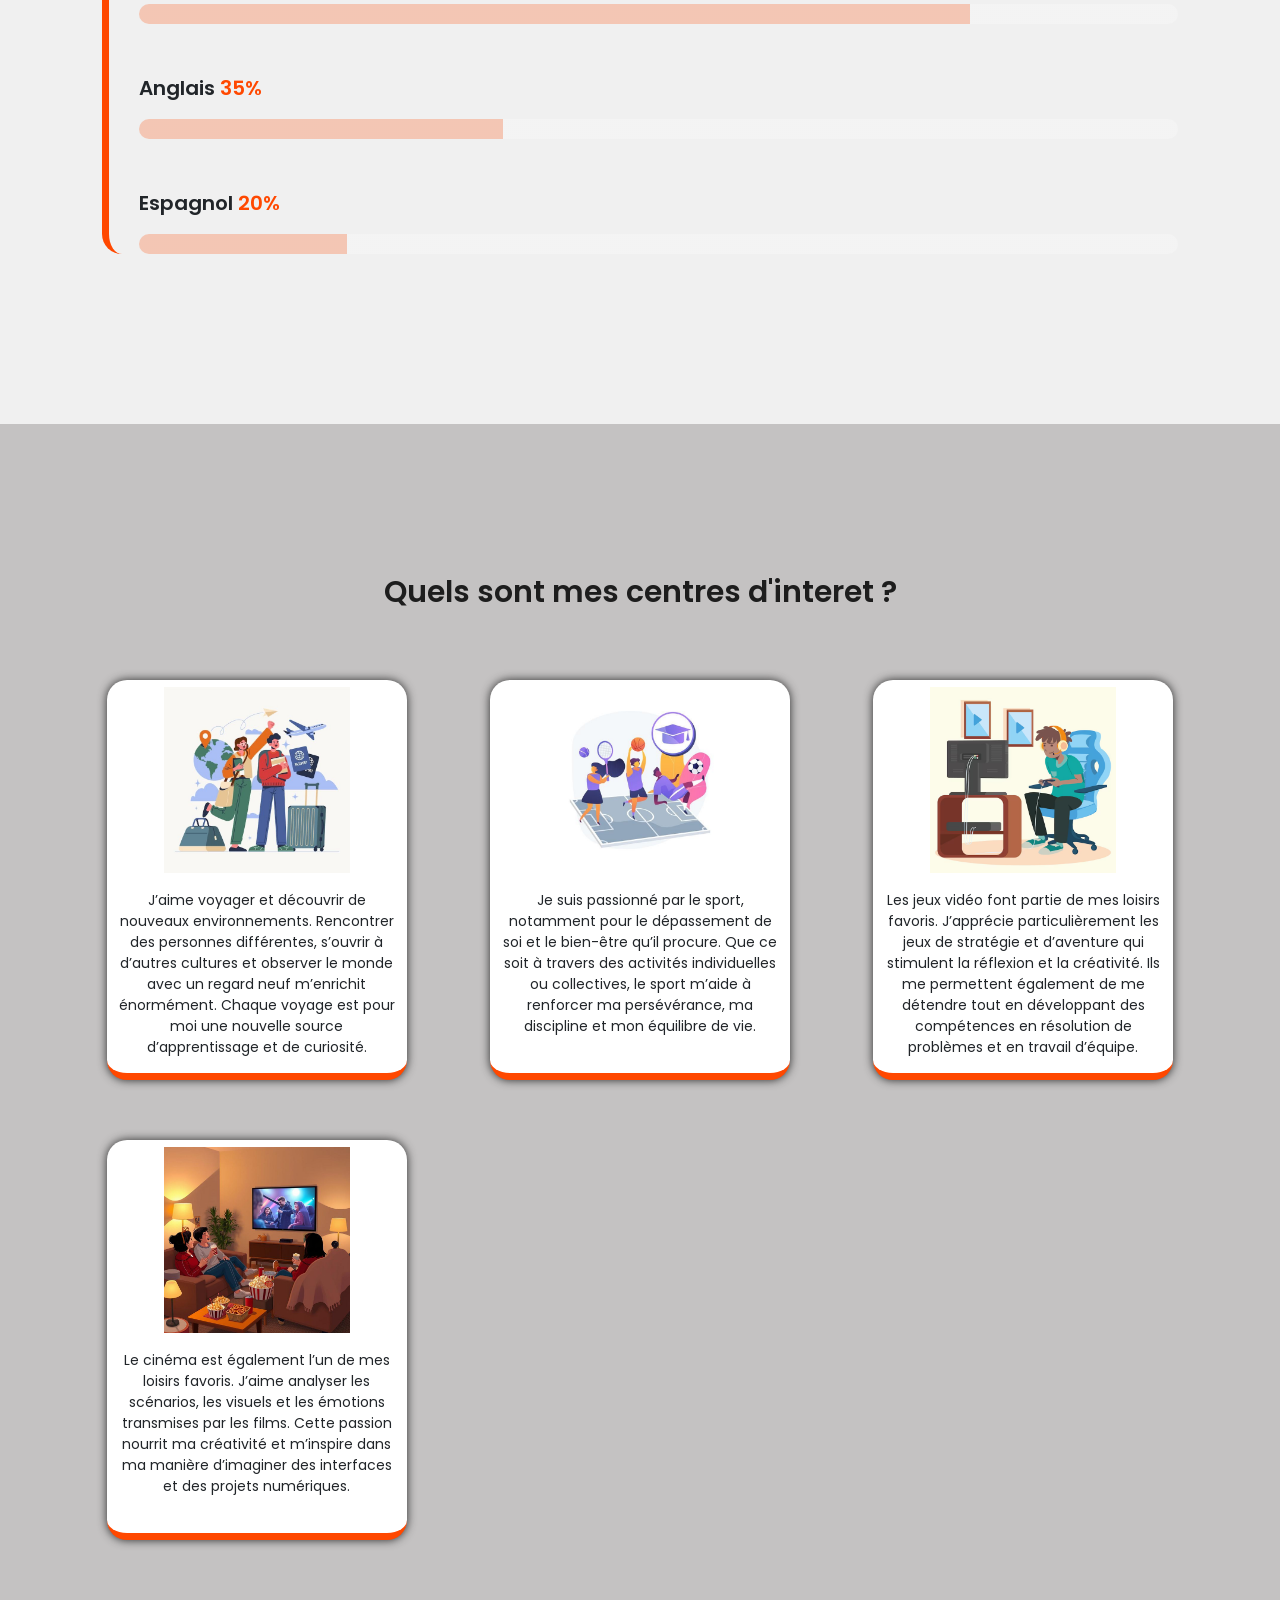
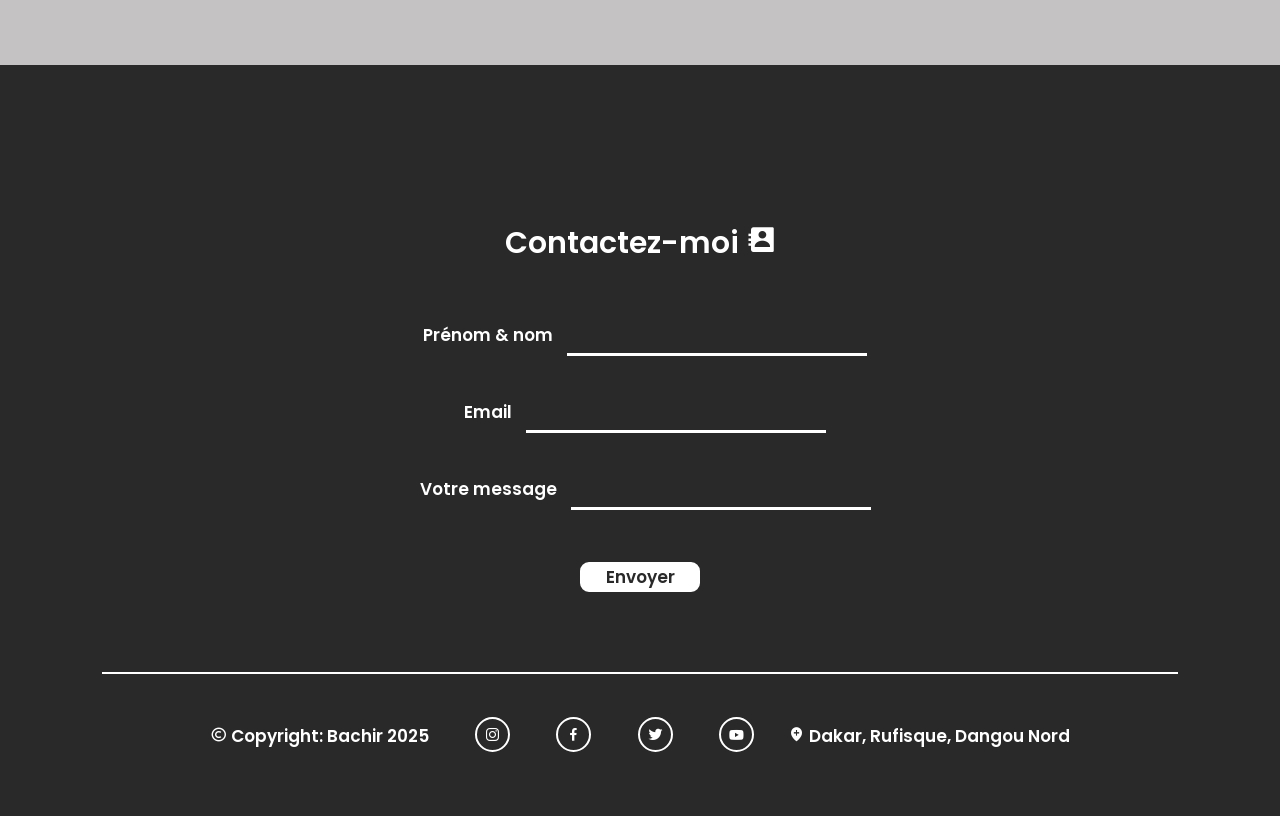
==== commit efc456fd: "Update index.html" ====
--- a/index.html
+++ b/index.html
@@ -24,6 +24,7 @@
                         <li class="nav-item"><a class="nav-link text-white active" href="#Profil">Profil</a></li>
                         <li class="nav-item"><a class="nav-link text-white" href="#Parcours">Parcours</a></li>
                         <li class="nav-item"><a class="nav-link text-white" href="#Compétences">Compétences</a></li>
+                        <li class="nav-item"><a class="nav-link text-white" href="#projet">Mes projets</a></li>
                         <li class="nav-item"><a class="nav-link text-white" href="#Qualité">Mes qualités</a></li>
                         <li class="nav-item"><a class="nav-link text-white" href="#Langues">Langues</a></li>
                         <li class="nav-item"><a class="nav-link text-white" href="#Loisir">Mes loisirs</a></li>
@@ -111,6 +112,23 @@
         </div>
     </section>
 
+    <section id="projet">
+        <h1>Mes réalisations au cours de ces dernières années...</h1>
+        <div class="real">
+            <div class="r">
+                <h2>Mon projet <span>BG_luxury</span> <i class='bx bxs-star-half' ></i></h2>
+                <img src="./img/BG8LUXURY.jpeg" alt="BG_luxury" width="400" height="300">
+                <a href="">Voir plus...</a>
+            </div>
+
+            <div class="r">
+                <h2>Mon projet <span>Tennessee us_university</span> <i class='bx bxs-ball'></i></h2>
+                <img src="./img/TENNESSEE.jpeg" alt="BG_luxury" width="400" height="300">
+                <a href="">Voir plus...</a>
+            </div>
+        </div>
+    </section>
+
     <section id="Qualité">
         <h1 class="quality">Mes qualités en temps que collegue <i class='bx bx-cool'></i></h1>
         <div class="quali">
--- a/css/style.css
+++ b/css/style.css
@@ -331,7 +331,7 @@
 #Compétences .comp .dom {
     background-color: #ffffff;
     text-align: center;
-    height: 300px;
+    height: 310px;
     margin: 10px;
     border-radius: 20px;
     box-shadow: 0 0 8px #1d1d1d;
@@ -346,7 +346,7 @@
 #Compétences .comp .dom2 {
     background-color: #ffffff;
     text-align: center;
-    height: 300px;
+    height: 310px;
     margin: 10px;
     border-radius: 20px;
     box-shadow: 0 0 8px #1d1d1d;
@@ -361,7 +361,7 @@
 #Compétences .comp .dom3 {
     background-color: #ffffff;
     text-align: center;
-    height: 300px;
+    height: 310px;
     margin: 10px;
     border-radius: 20px;
     box-shadow: 0 0 8px #1d1d1d;
@@ -376,7 +376,7 @@
 #Compétences .comp .dom4 {
     background-color: #ffffff;
     text-align: center;
-    height: 300px;
+    height: 310px;
     margin: 10px;
     border-radius: 20px;
     box-shadow: 0 0 8px #1d1d1d;
@@ -391,7 +391,7 @@
 #Compétences .comp .dom5 {
     background-color: #ffffff;
     text-align: center;
-    height: 300px;
+    height: 310px;
     margin: 10px;
     border-radius: 20px;
     box-shadow: 0 0 8px #1d1d1d;
@@ -700,4 +700,4 @@
 
 #Contact .link p {
     margin-top: 20px;
-}+}
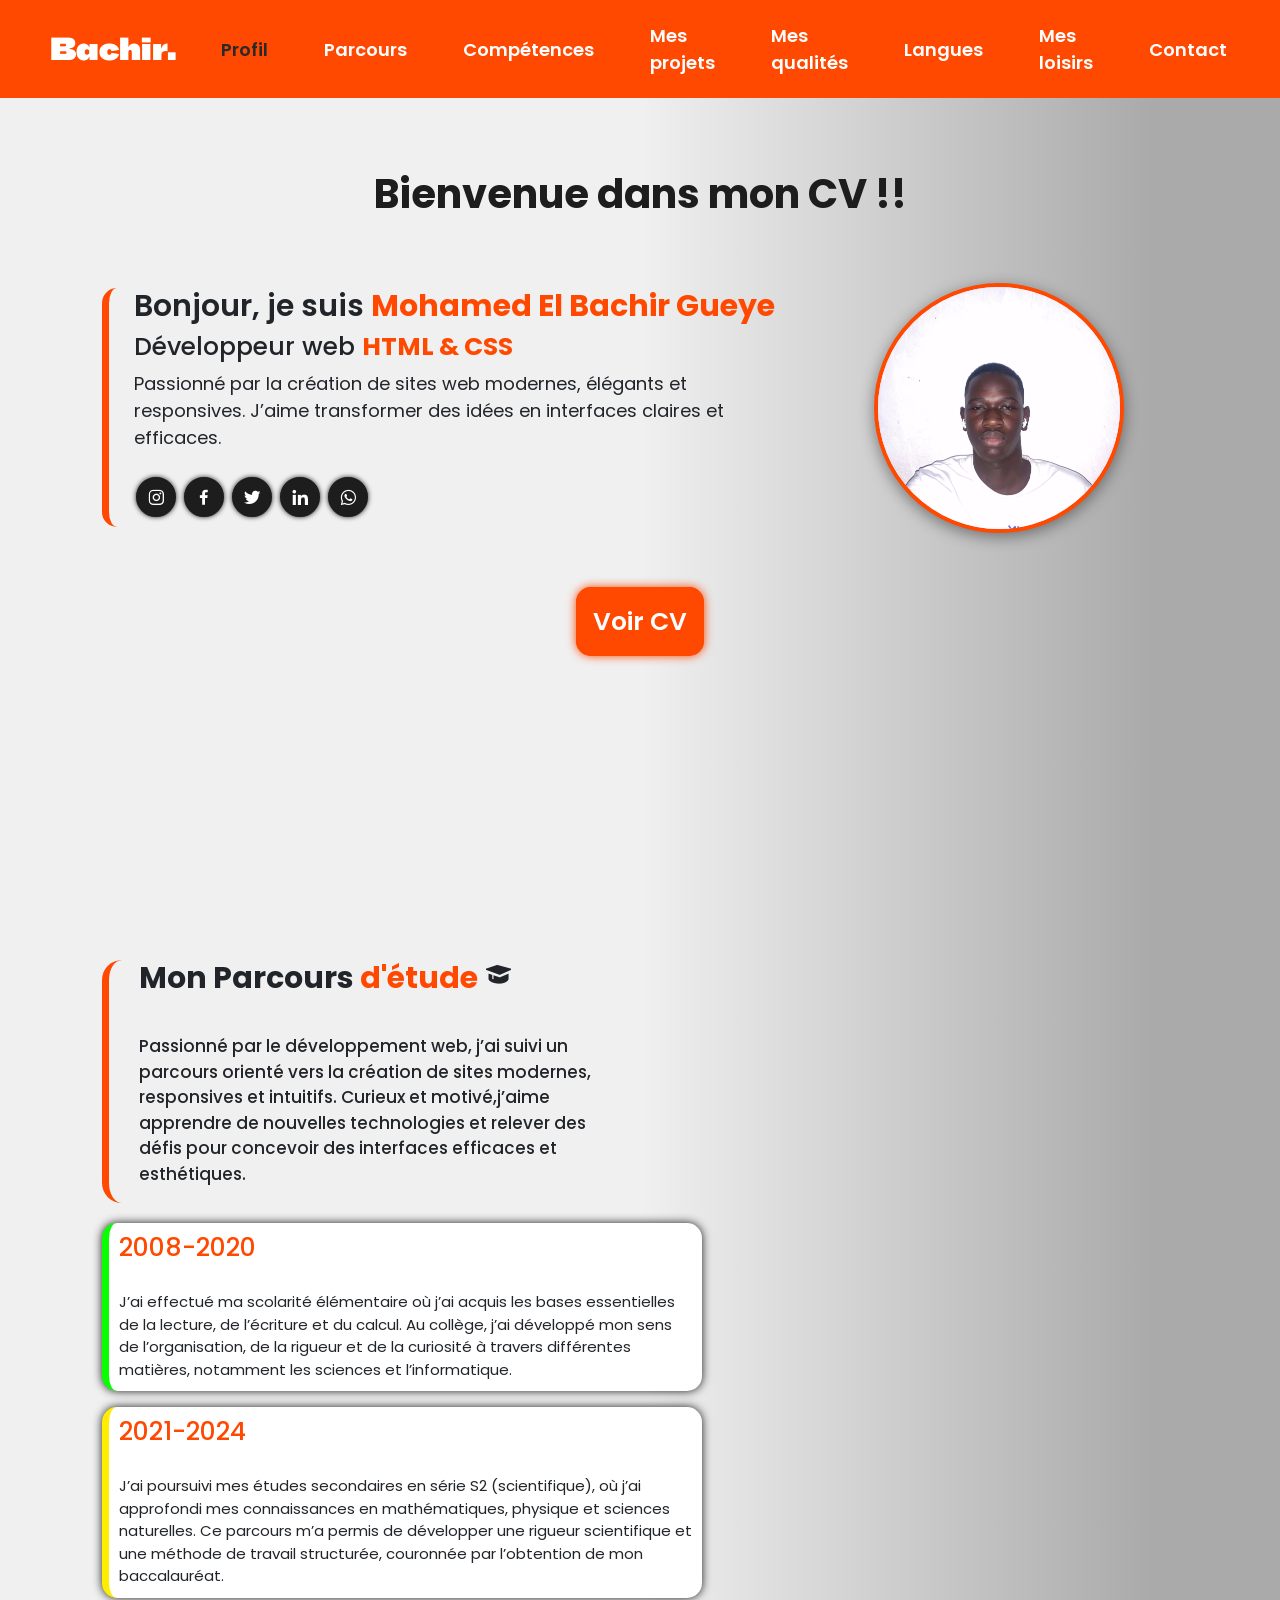
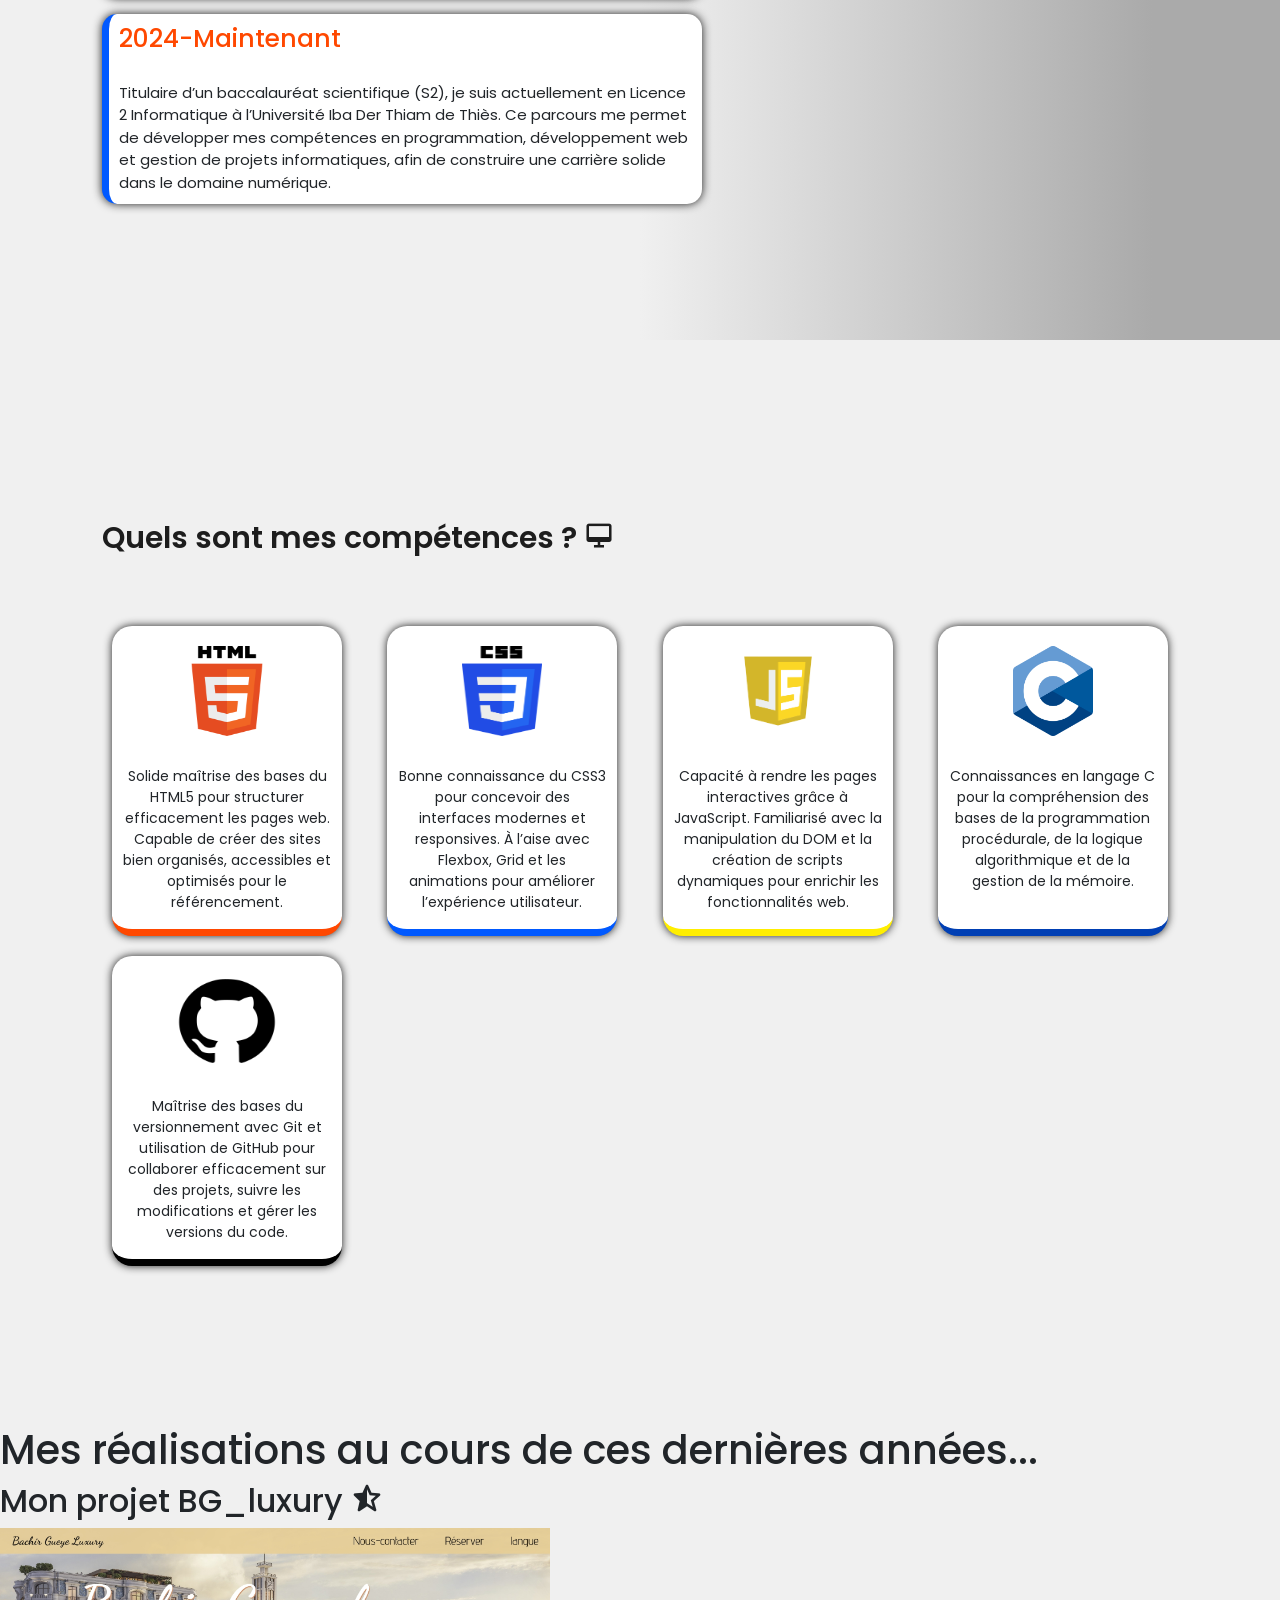
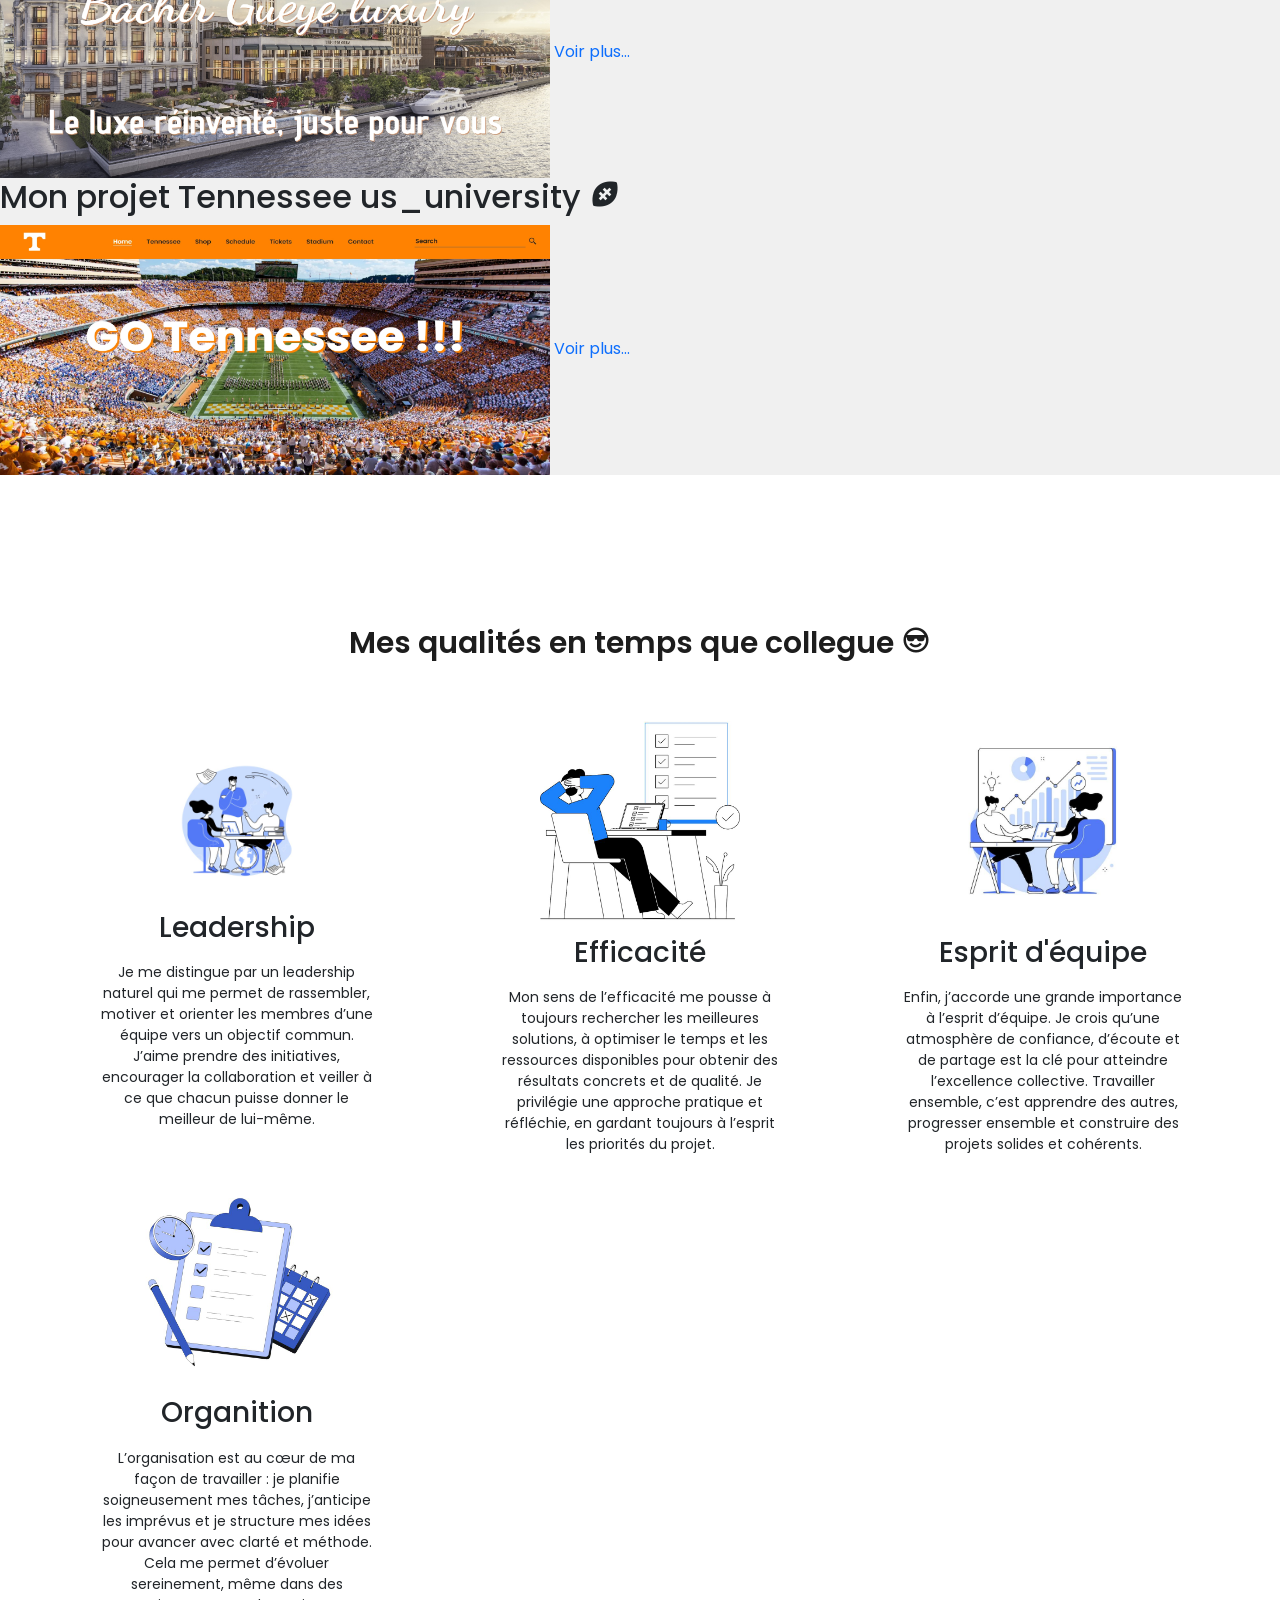
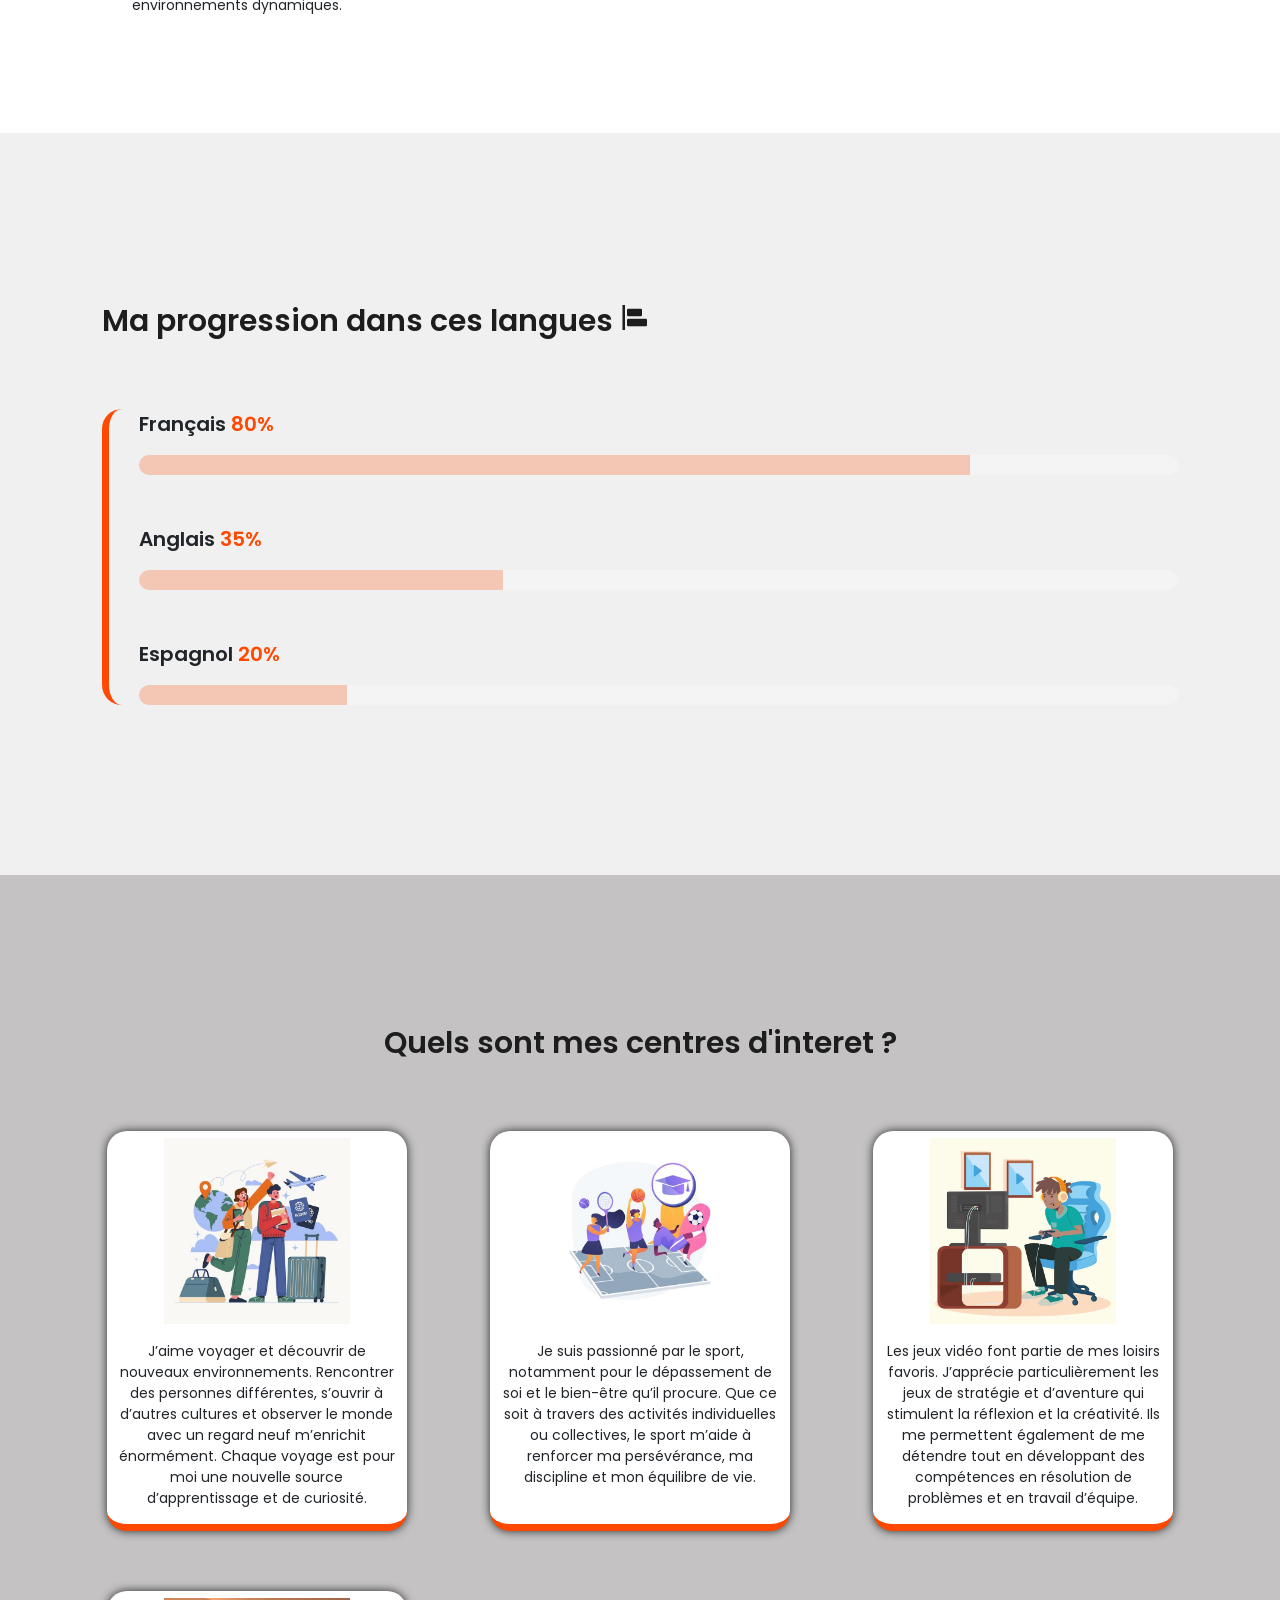
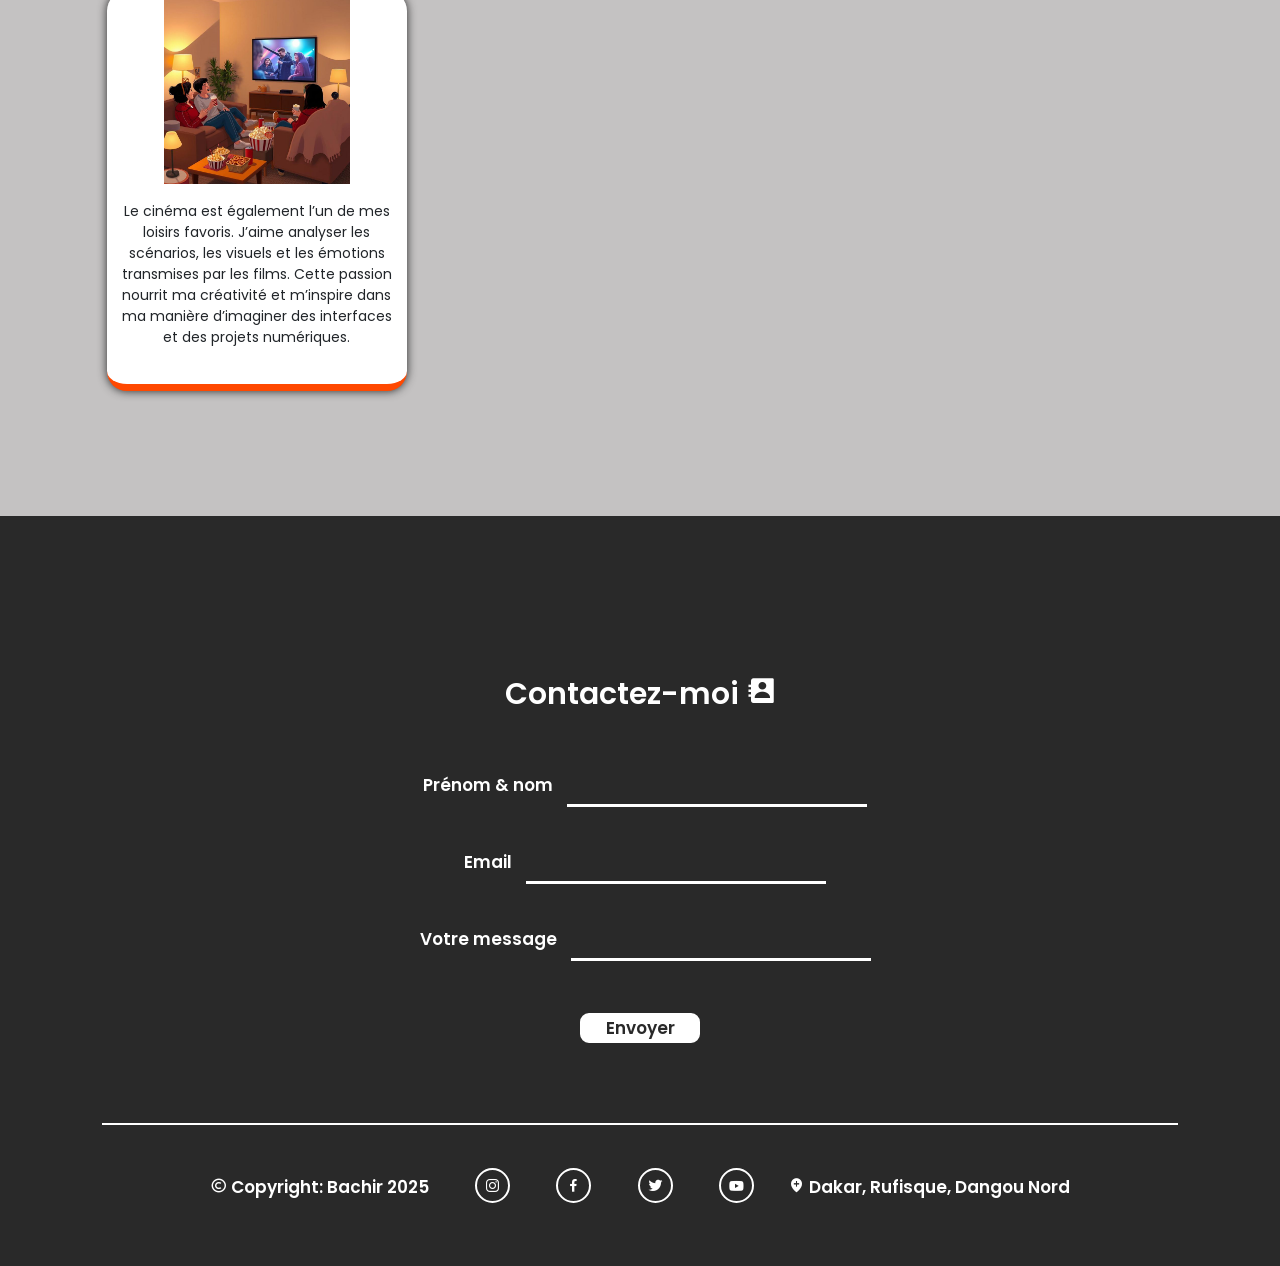
==== commit 93bf308e: "Update index.html" ====
--- a/index.html
+++ b/index.html
@@ -117,13 +117,13 @@
         <div class="real">
             <div class="r">
                 <h2>Mon projet <span>BG_luxury</span> <i class='bx bxs-star-half' ></i></h2>
-                <img src="./img/BG8LUXURY.jpeg" alt="BG_luxury" width="400" height="300">
+                <img src="./img/BG8LUXURY.jpeg" alt="BG_luxury" width="550" height="250">
                 <a href="">Voir plus...</a>
             </div>
 
             <div class="r">
                 <h2>Mon projet <span>Tennessee us_university</span> <i class='bx bxs-ball'></i></h2>
-                <img src="./img/TENNESSEE.jpeg" alt="BG_luxury" width="400" height="300">
+                <img src="./img/TENNESSEE.jpeg" alt="BG_luxury" width="550" height="250">
                 <a href="">Voir plus...</a>
             </div>
         </div>
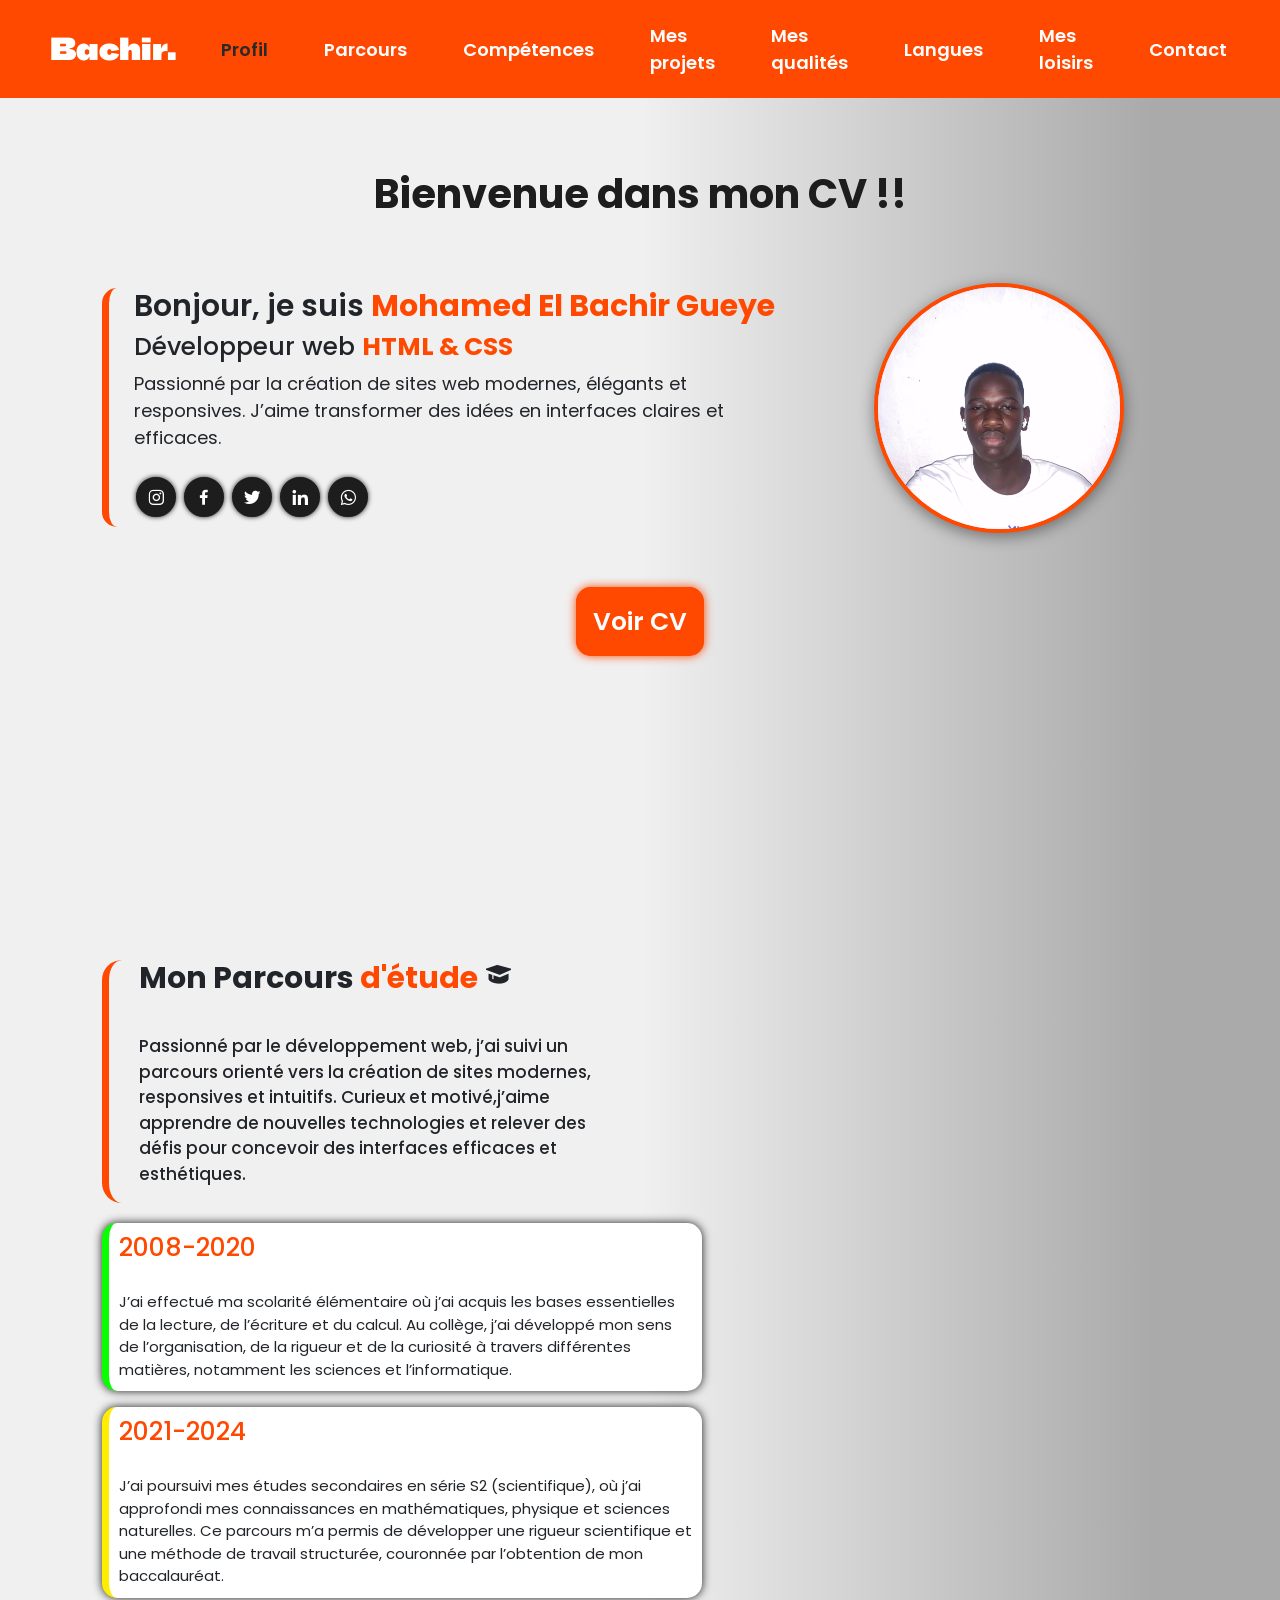
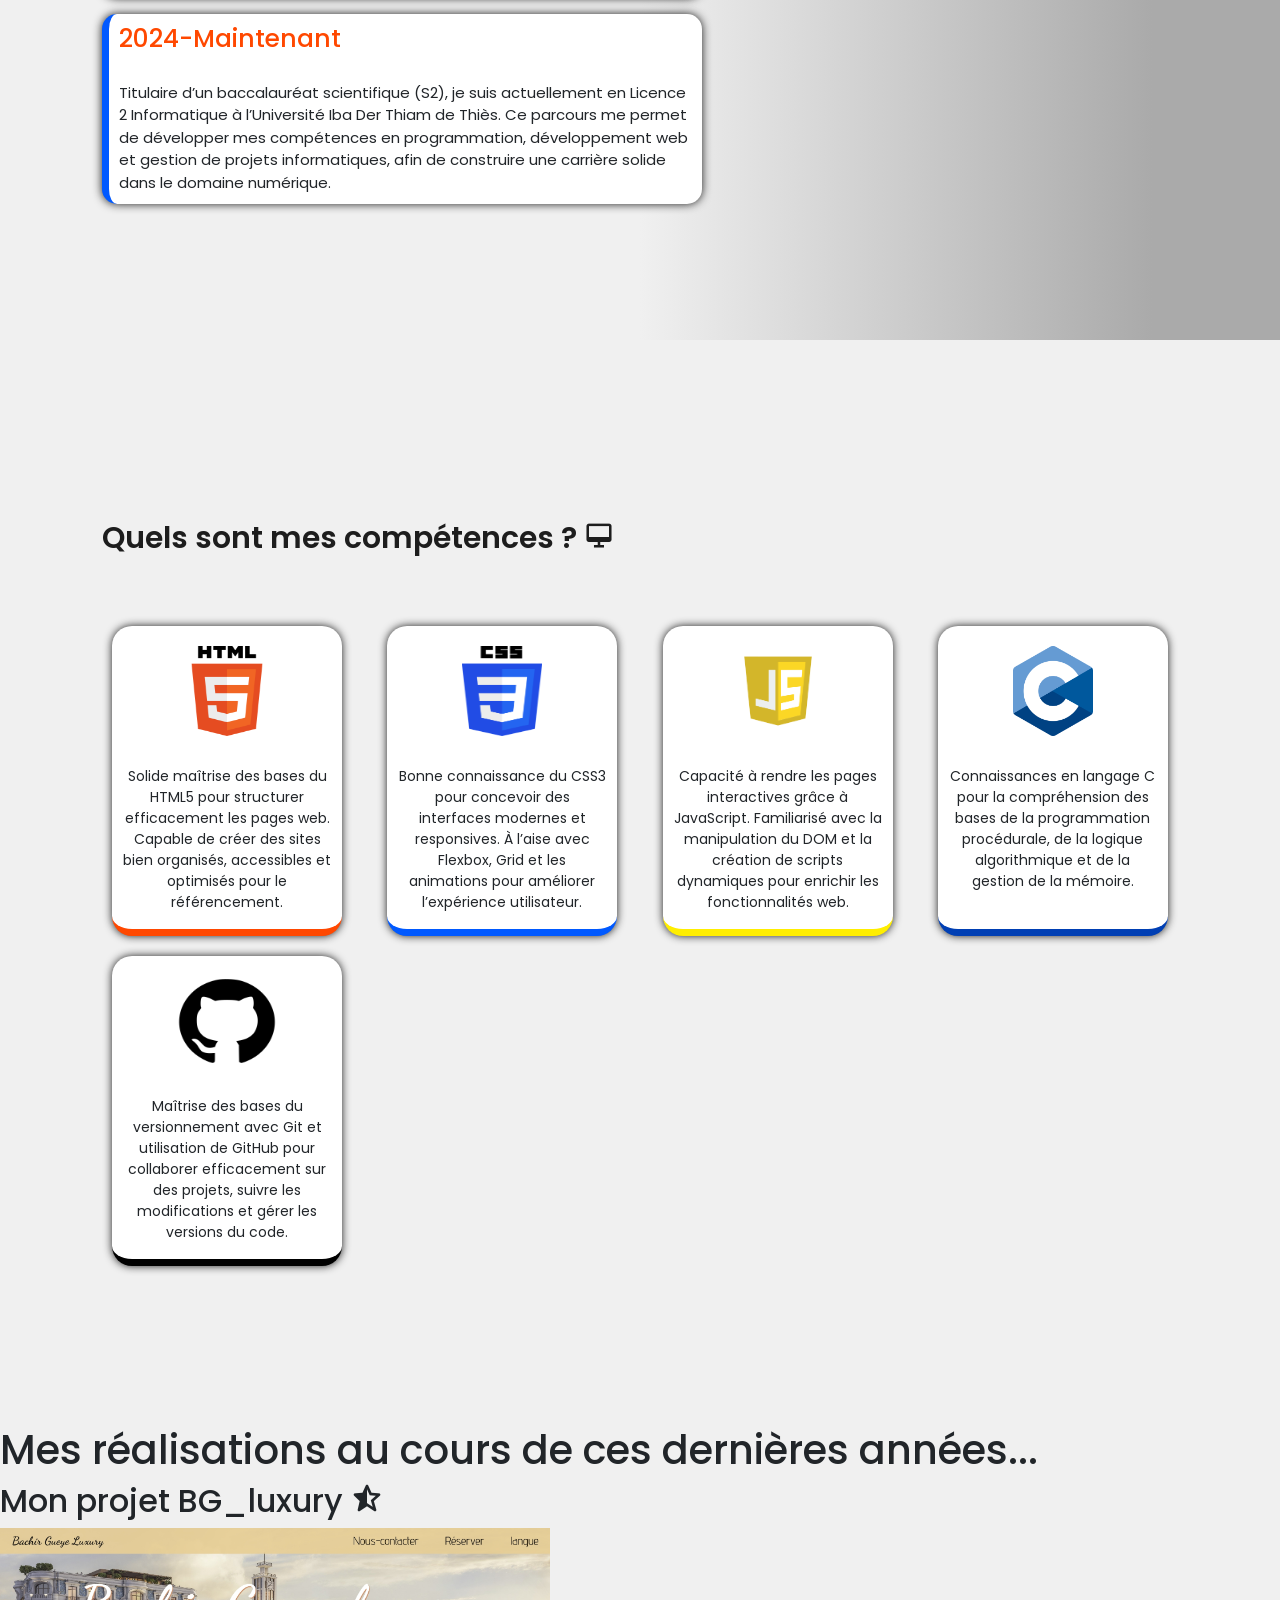
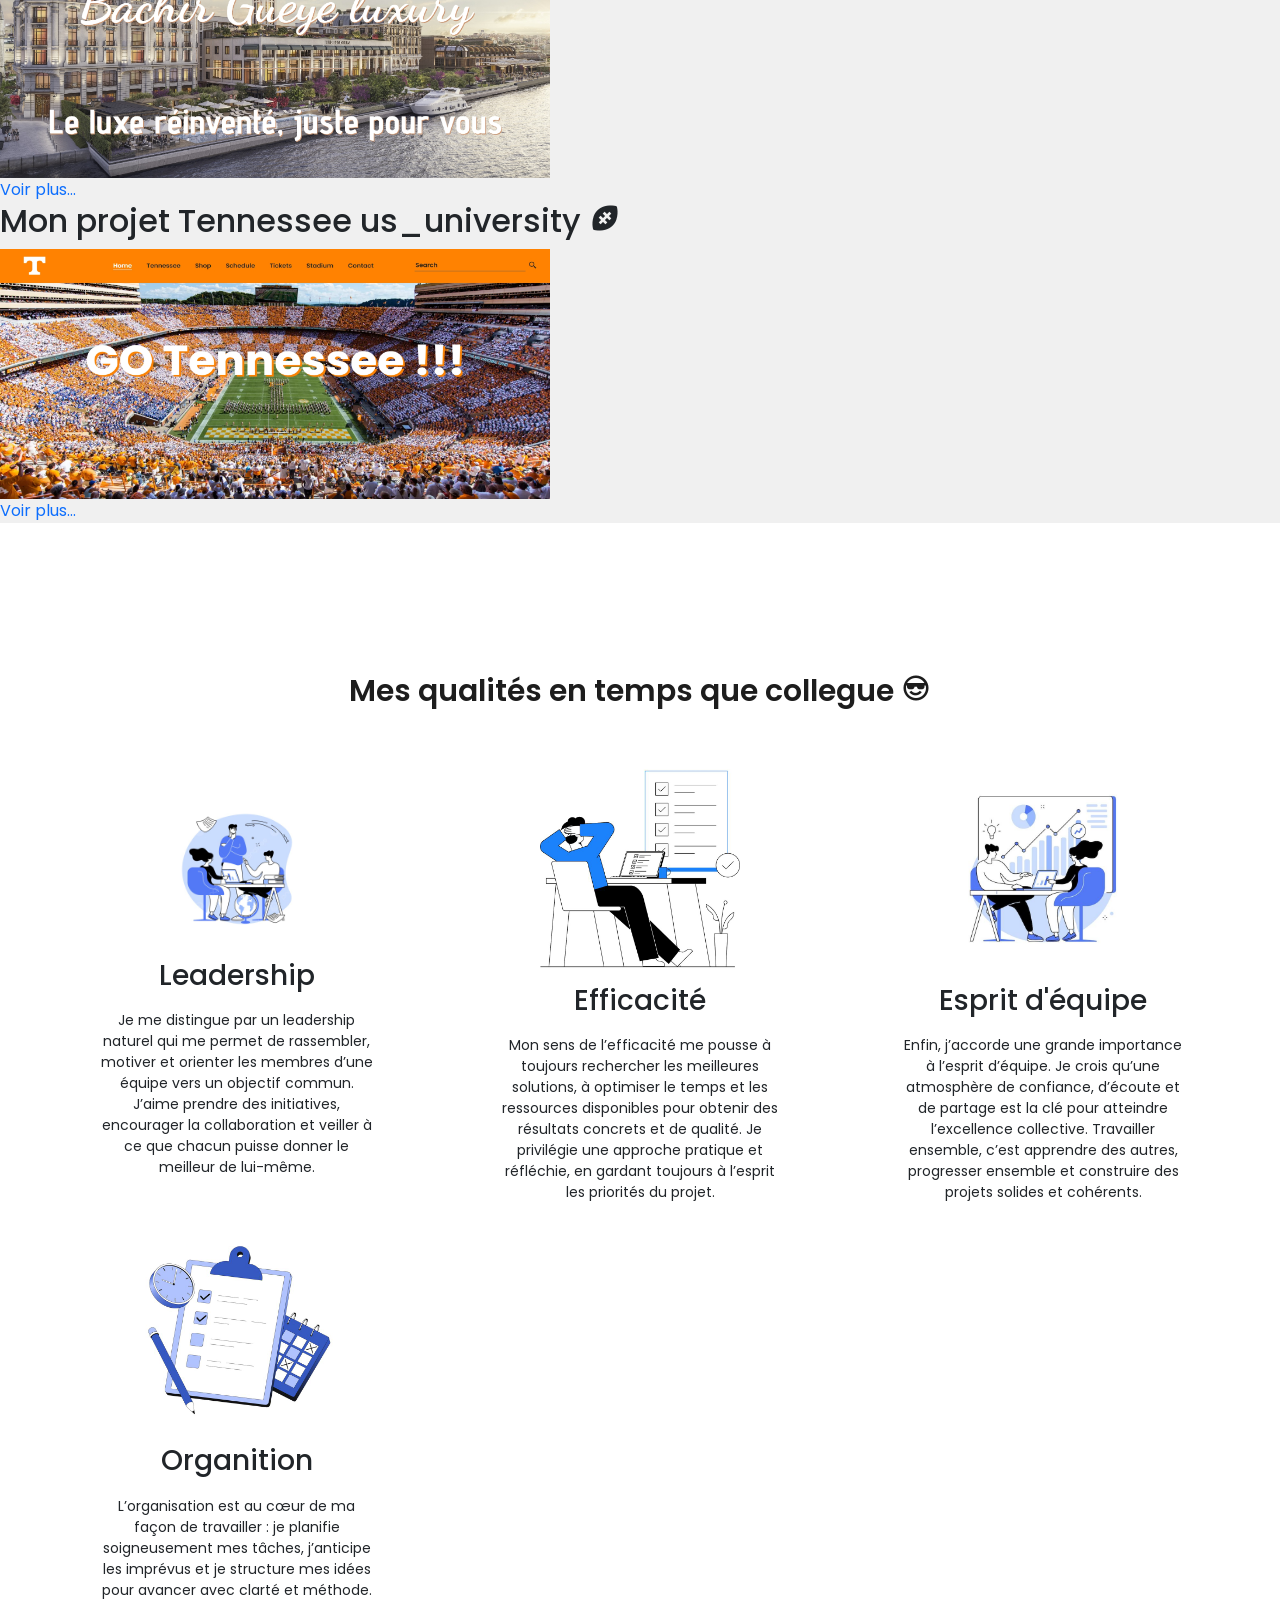
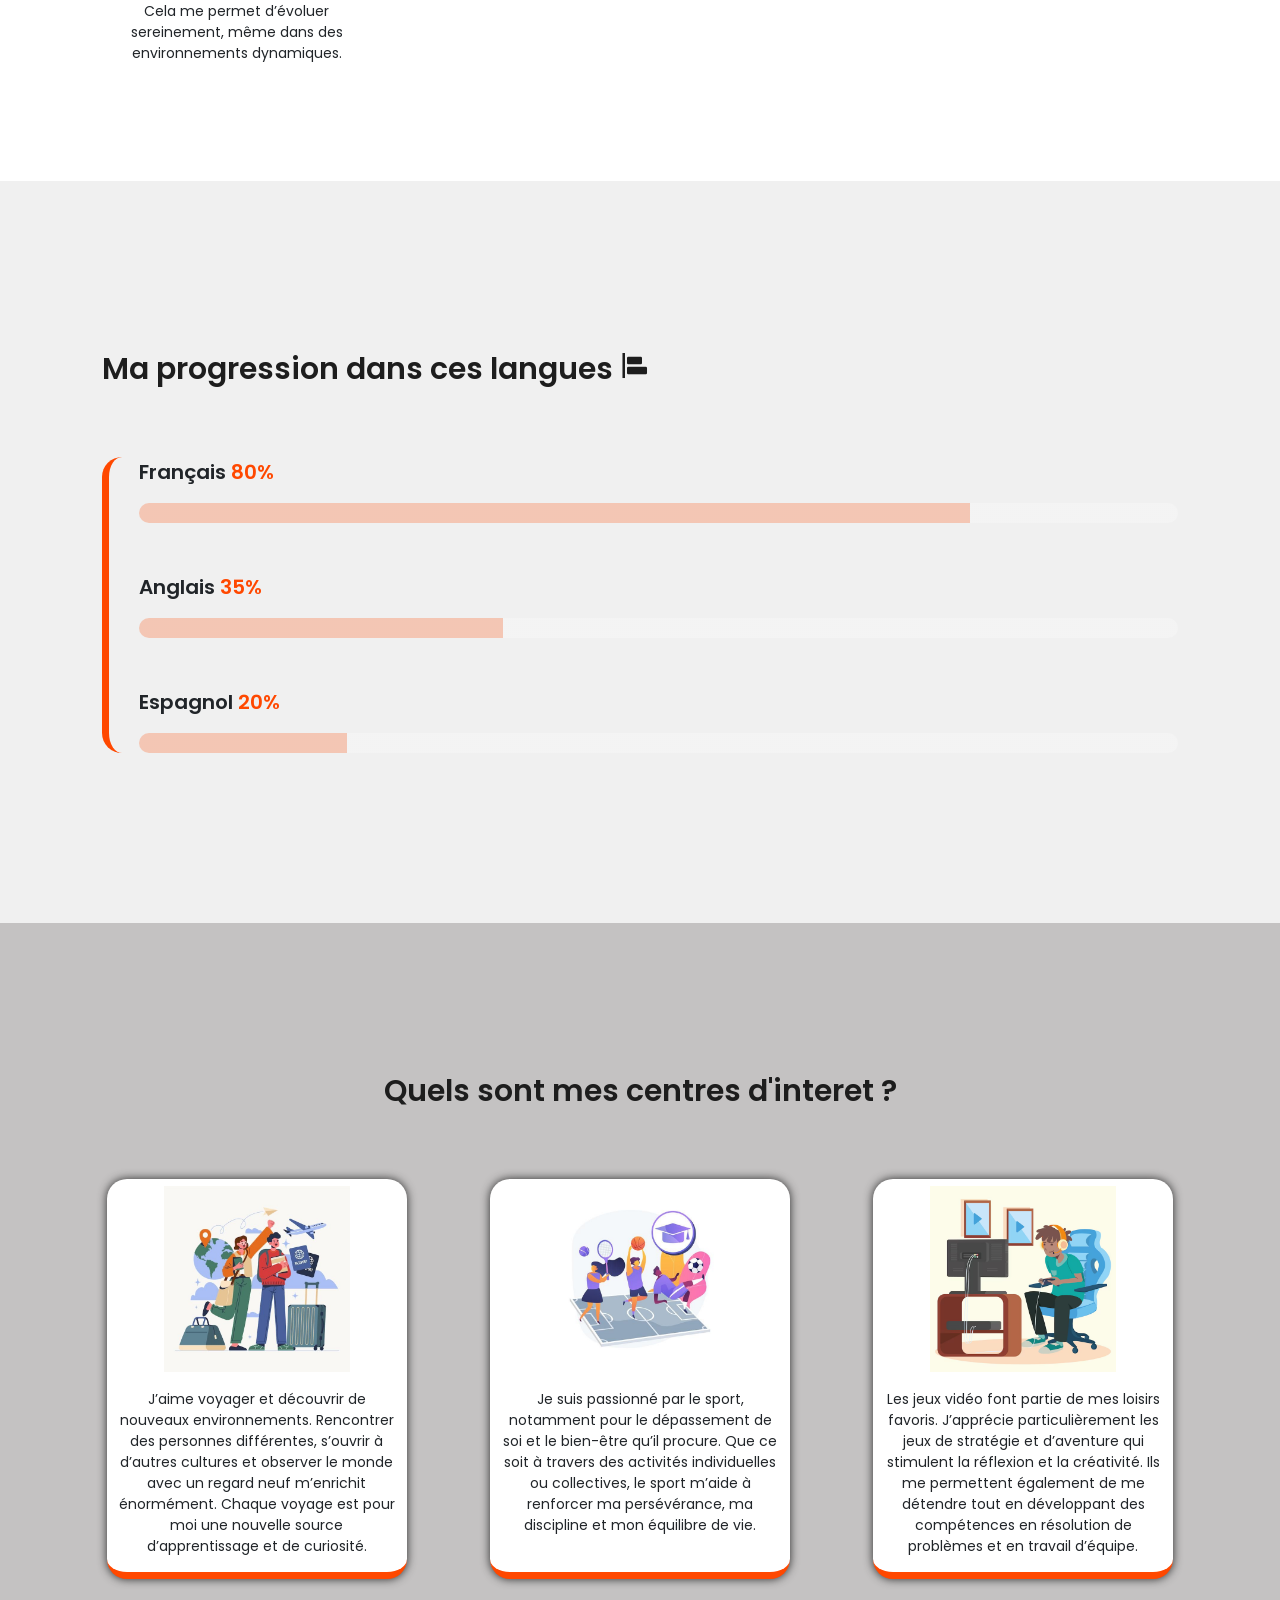
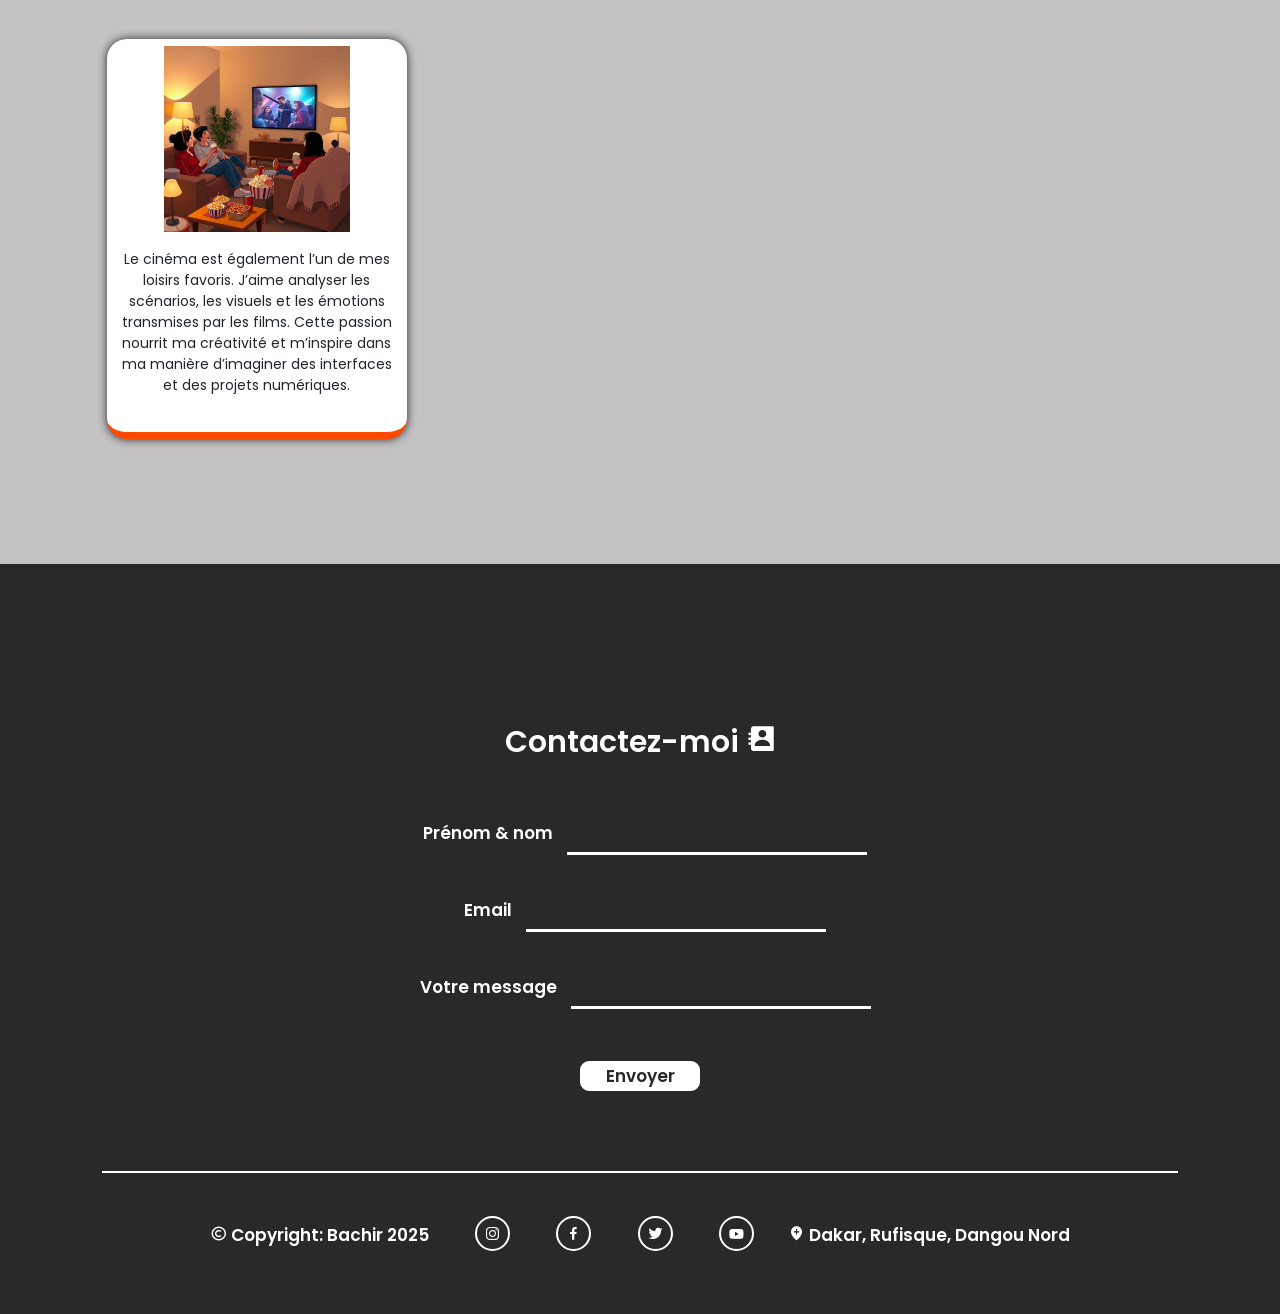
==== commit b6841ab0: "Update index.html" ====
--- a/index.html
+++ b/index.html
@@ -117,13 +117,13 @@
         <div class="real">
             <div class="r">
                 <h2>Mon projet <span>BG_luxury</span> <i class='bx bxs-star-half' ></i></h2>
-                <img src="./img/BG8LUXURY.jpeg" alt="BG_luxury" width="550" height="250">
+                <img src="./img/BG8LUXURY.jpeg" alt="BG_luxury" width="550" height="250"><br>
                 <a href="">Voir plus...</a>
             </div>
 
             <div class="r">
                 <h2>Mon projet <span>Tennessee us_university</span> <i class='bx bxs-ball'></i></h2>
-                <img src="./img/TENNESSEE.jpeg" alt="BG_luxury" width="550" height="250">
+                <img src="./img/TENNESSEE.jpeg" alt="BG_luxury" width="550" height="250"><br>
                 <a href="">Voir plus...</a>
             </div>
         </div>
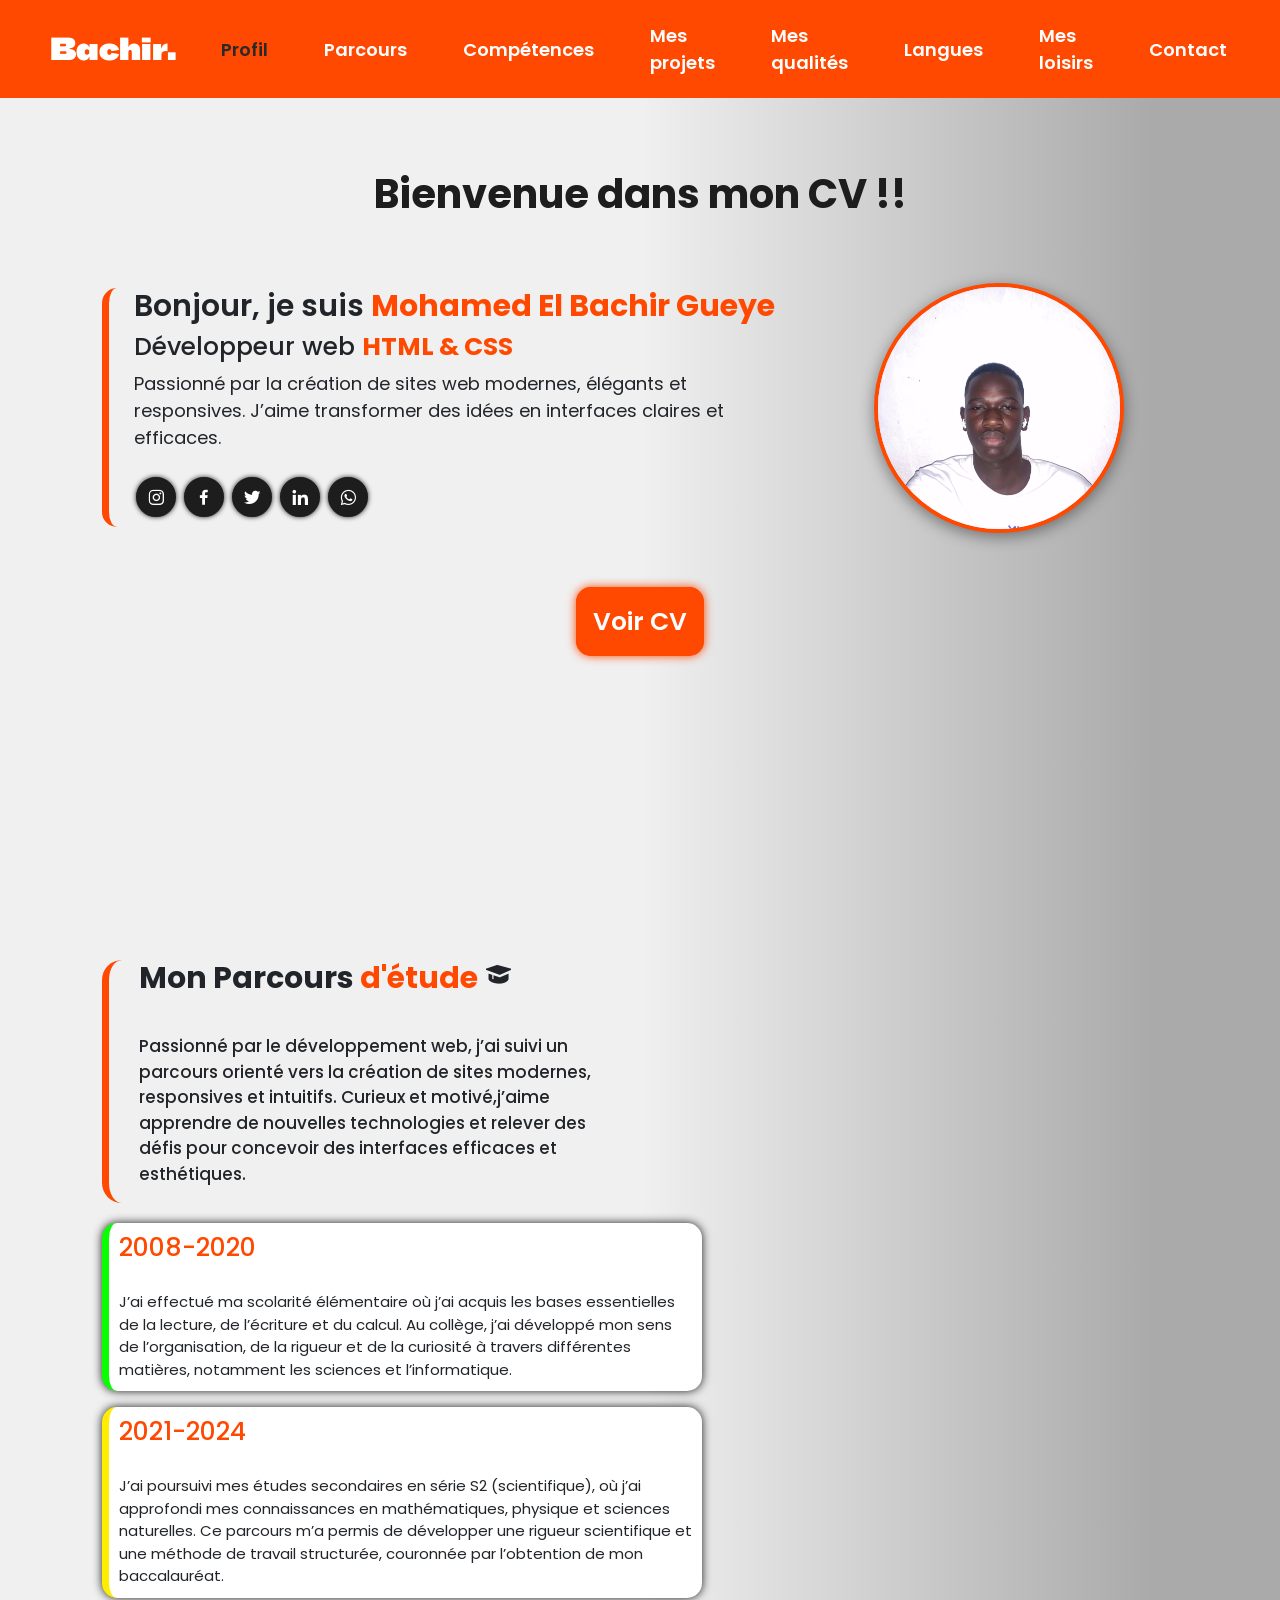
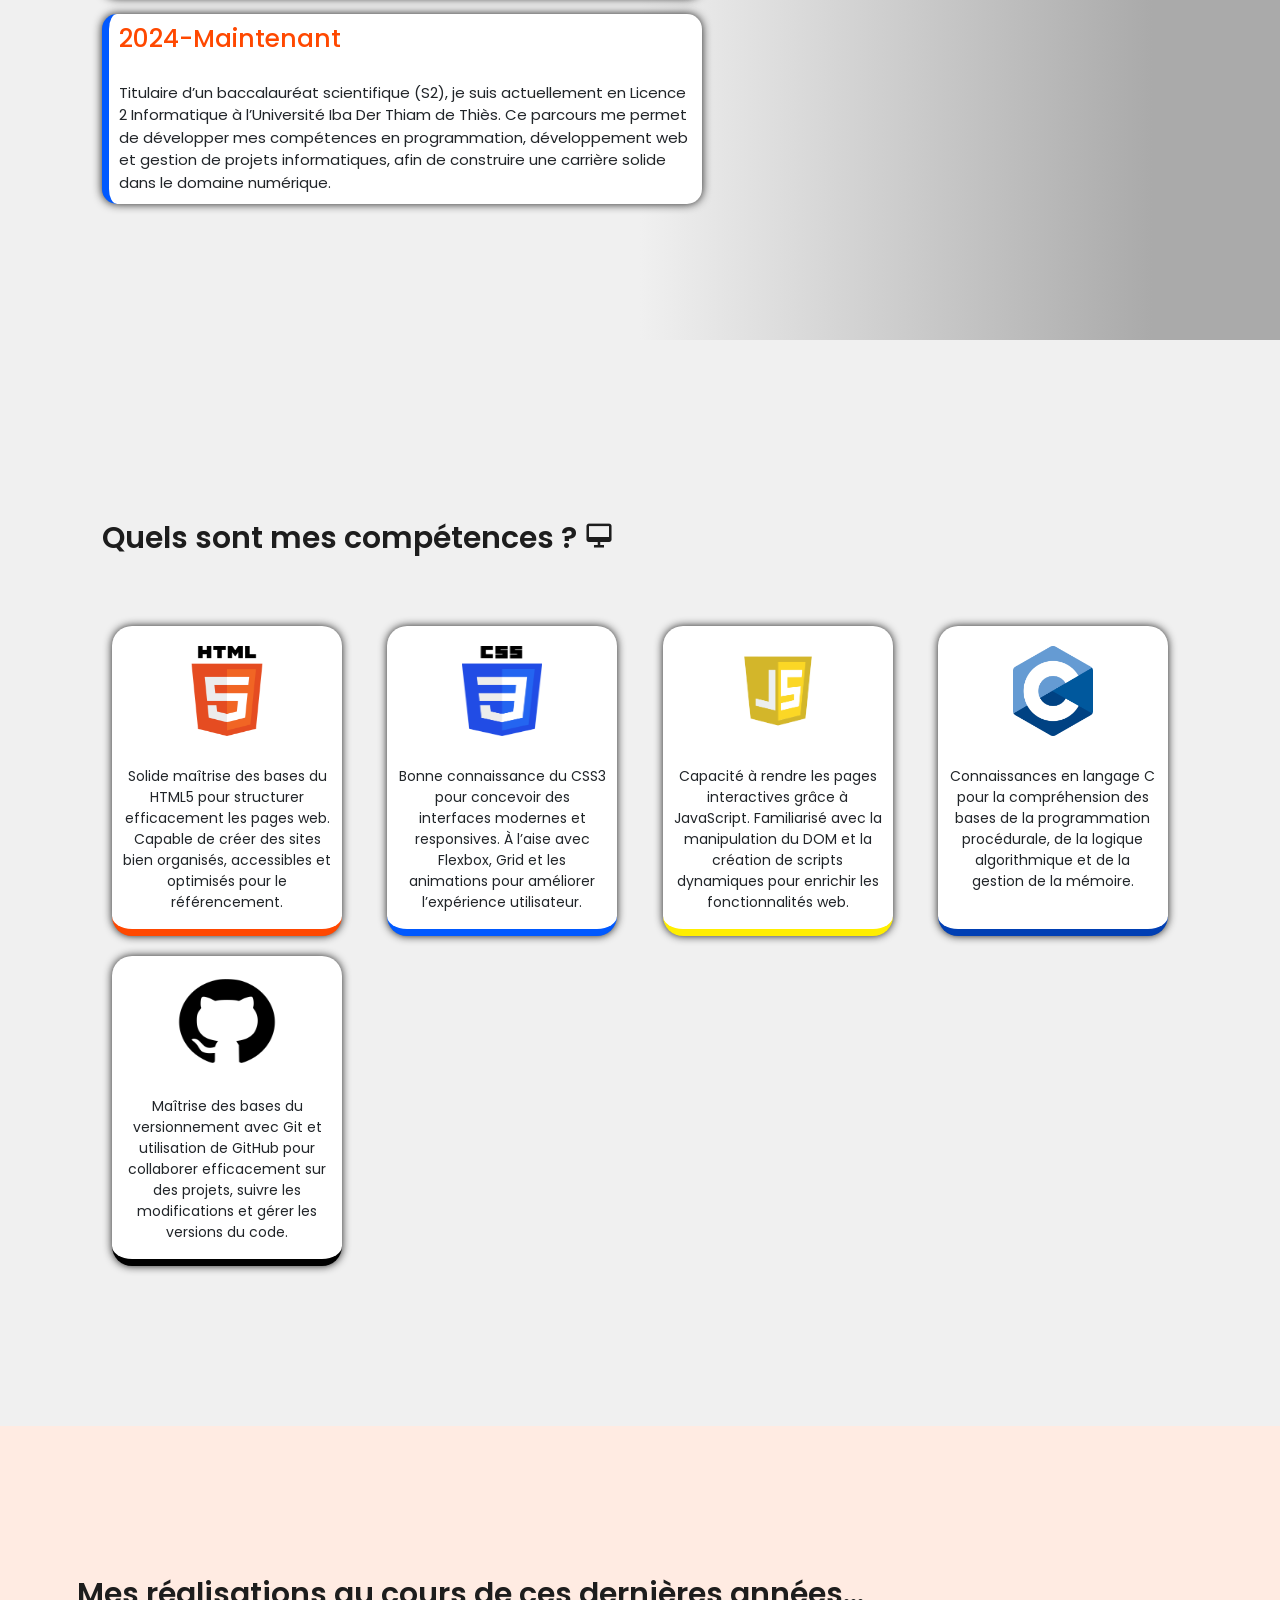
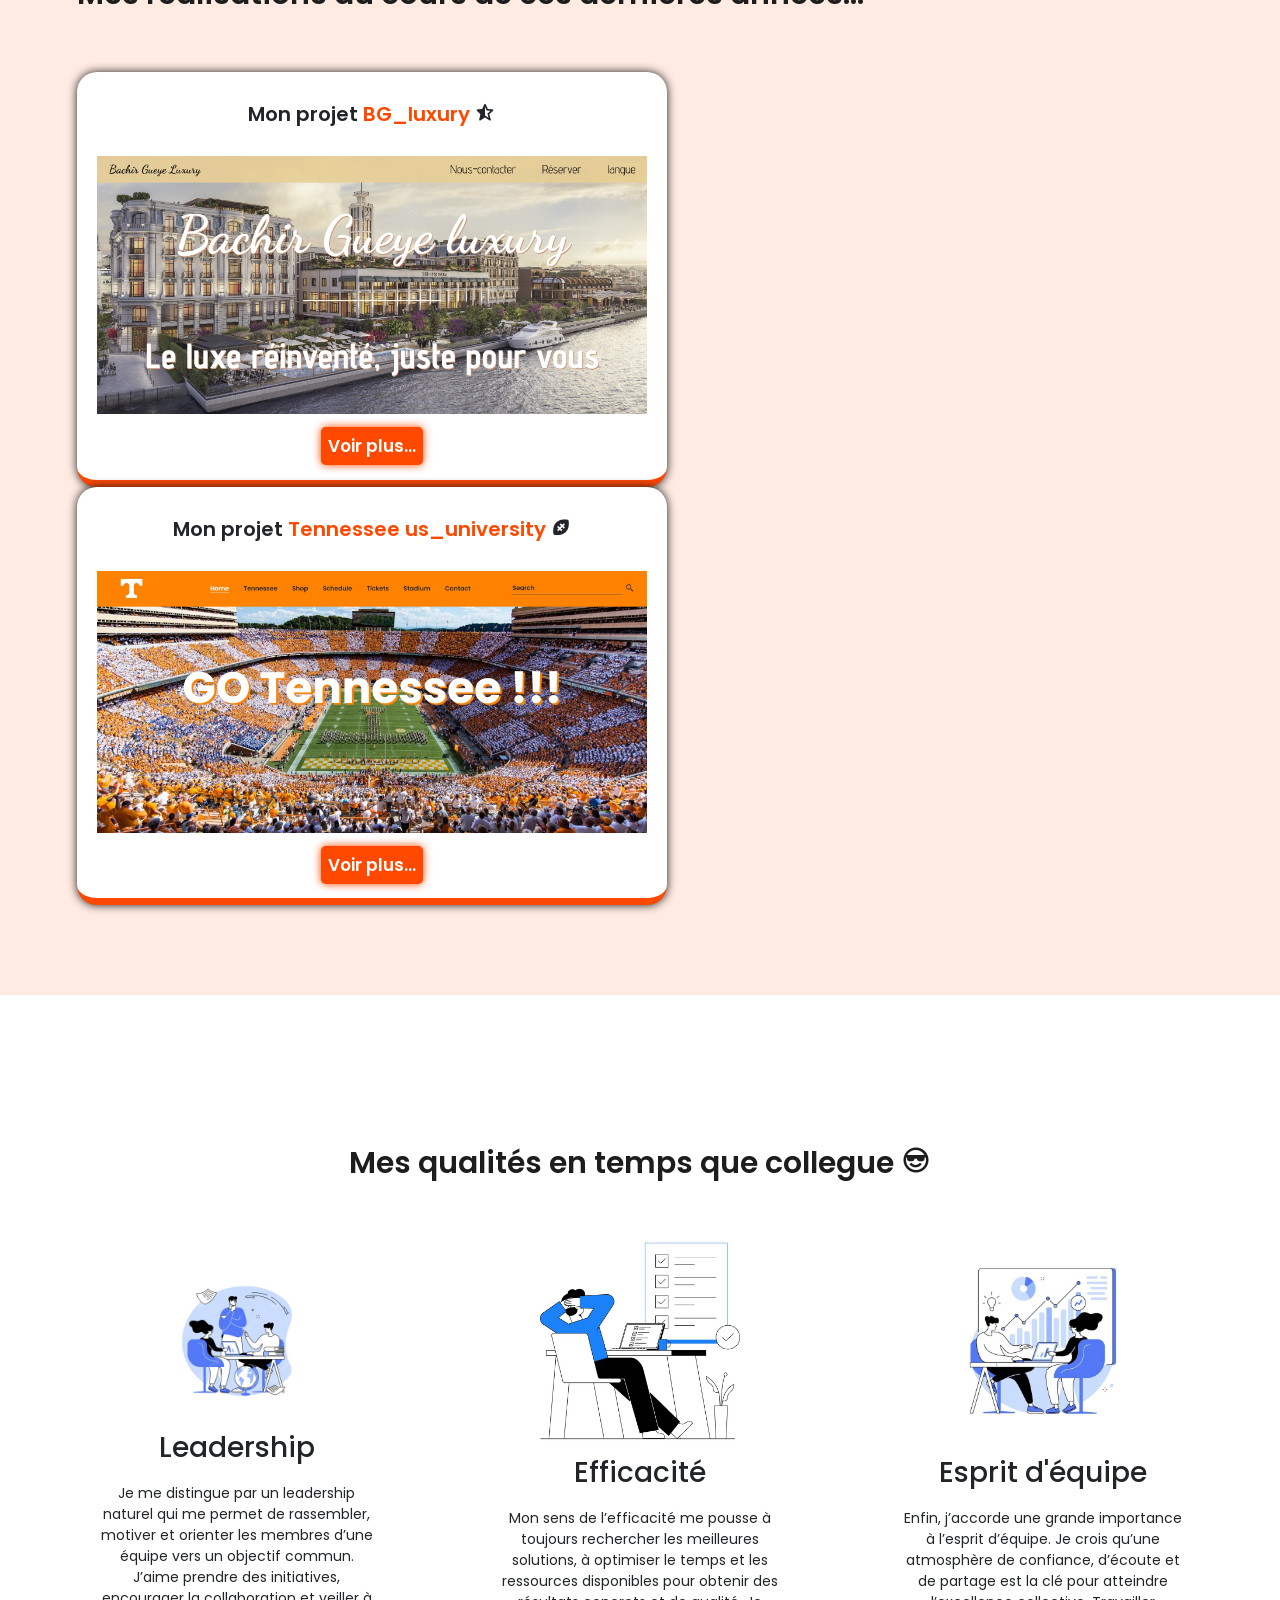
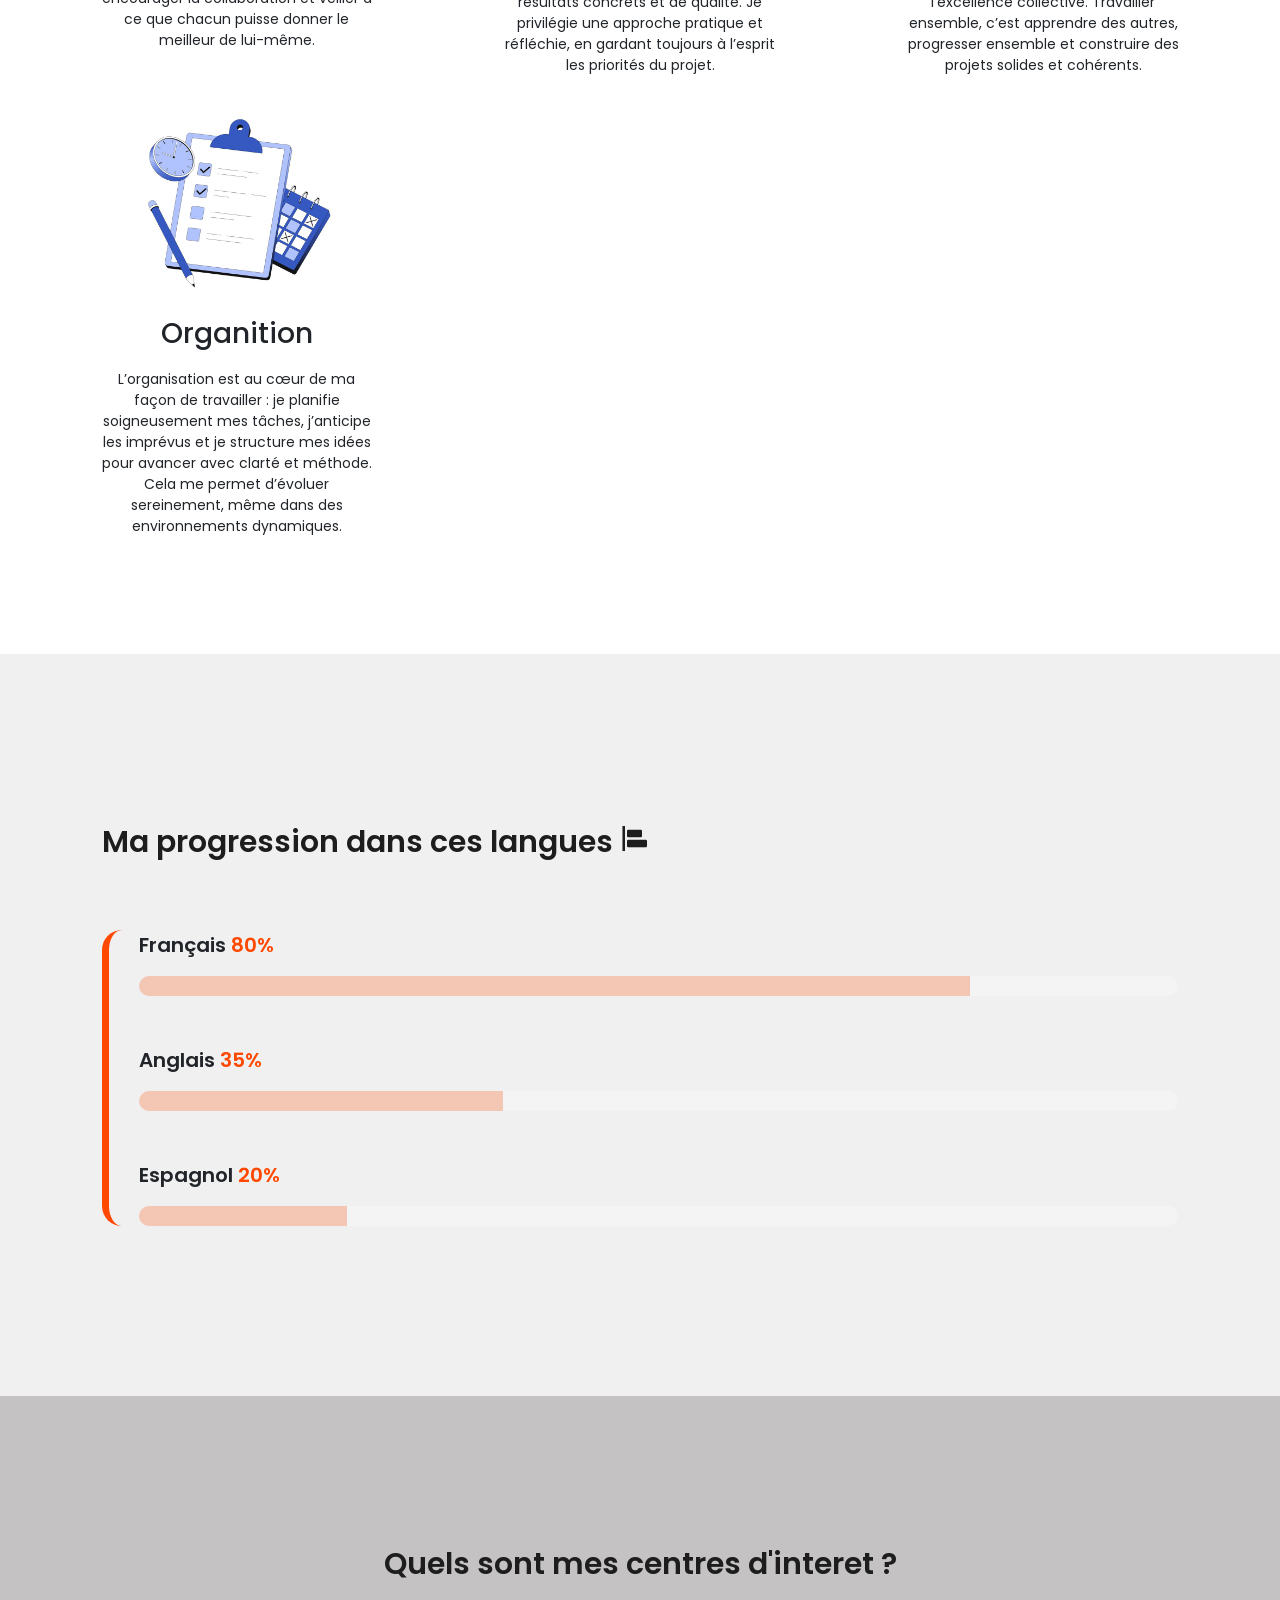
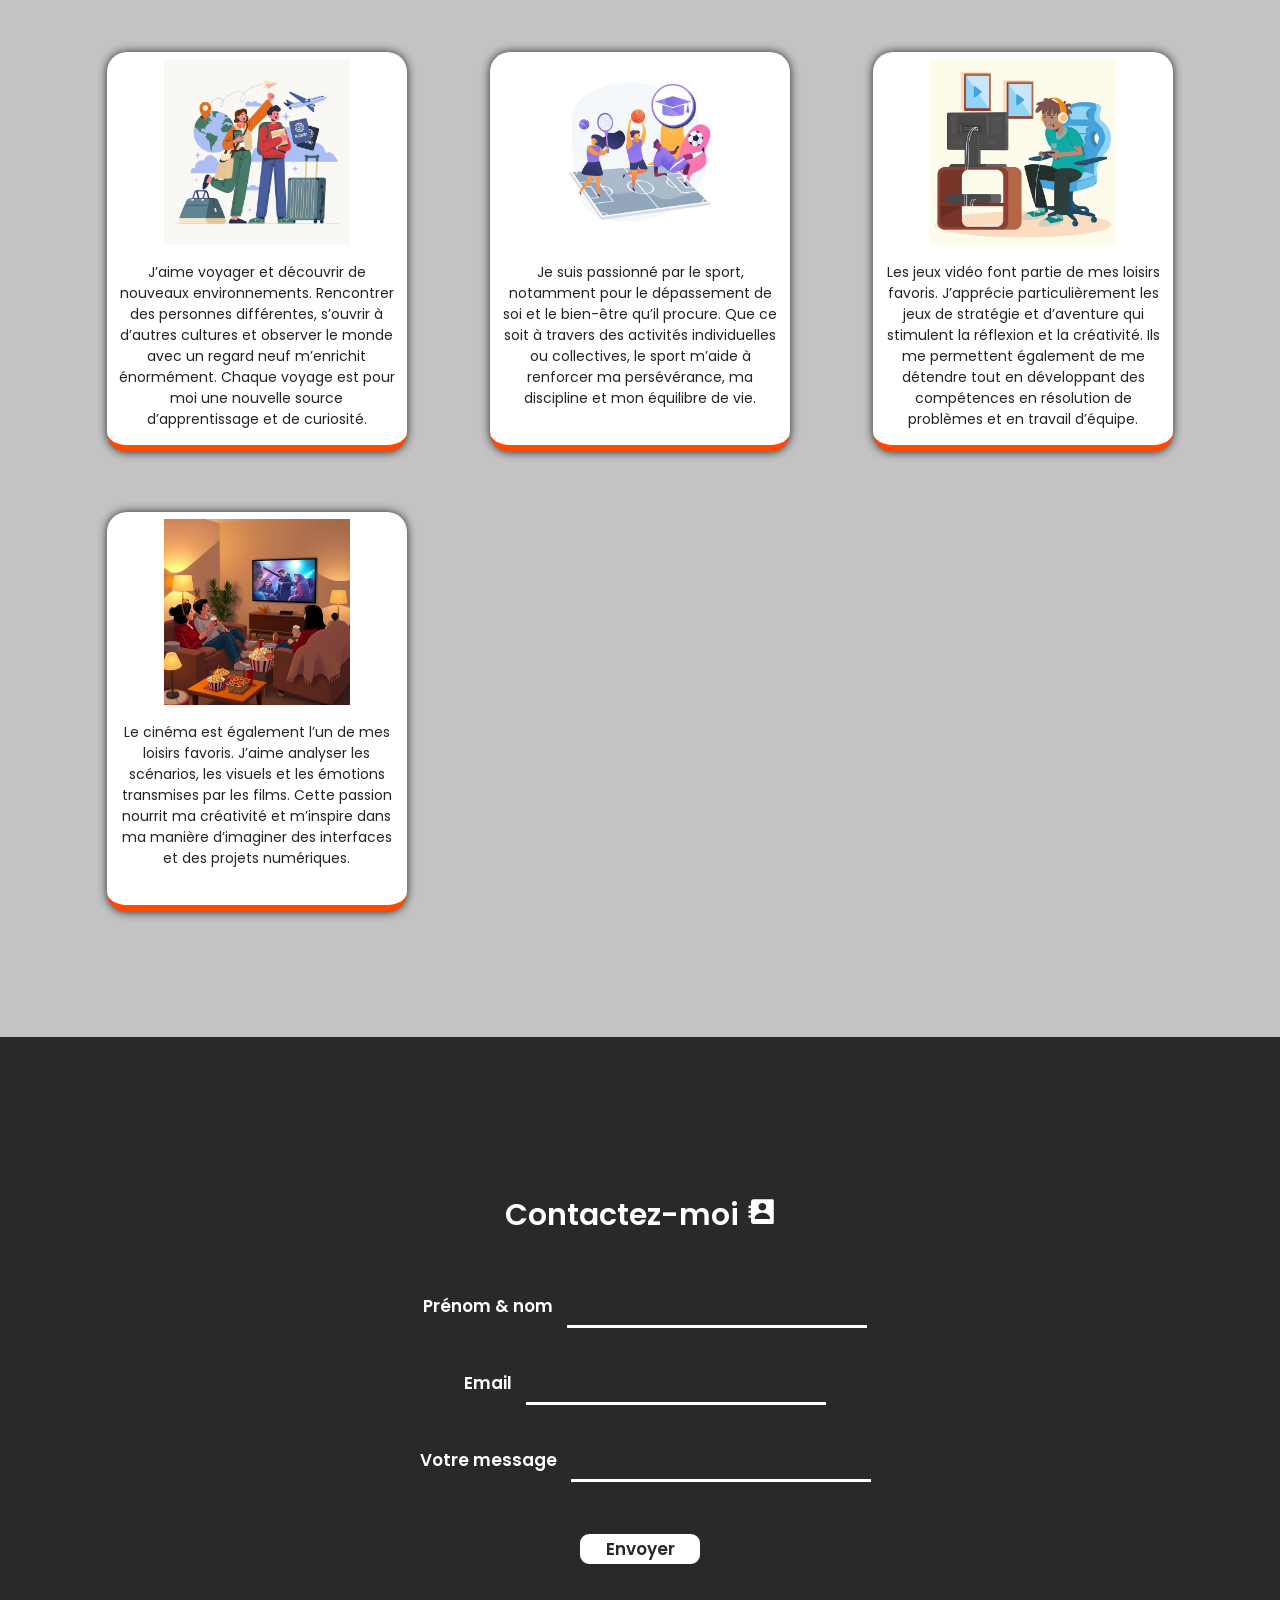
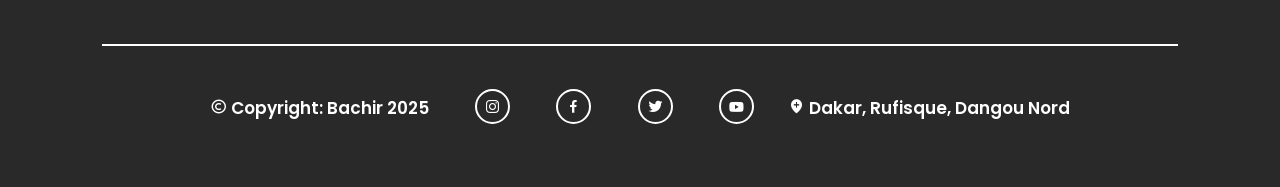
==== commit 92c9c377: "Update project links in index.html" ====
--- a/index.html
+++ b/index.html
@@ -118,13 +118,13 @@
             <div class="r">
                 <h2>Mon projet <span>BG_luxury</span> <i class='bx bxs-star-half' ></i></h2>
                 <img src="./img/BG8LUXURY.jpeg" alt="BG_luxury" width="550" height="250"><br>
-                <a href="">Voir plus...</a>
+                <a href="https://mebachirgueye-dev.github.io/BG_luxury/">Voir plus...</a>
             </div>
 
             <div class="r">
                 <h2>Mon projet <span>Tennessee us_university</span> <i class='bx bxs-ball'></i></h2>
-                <img src="./img/TENNESSEE.jpeg" alt="BG_luxury" width="550" height="250"><br>
-                <a href="">Voir plus...</a>
+                <img src="./img/TENNESSEE.jpeg" alt="TENNESSEE" width="550" height="250"><br>
+                <a href="https://mebachirgueye-dev.github.io/tennessee_university/">Voir plus...</a>
             </div>
         </div>
     </section>
--- a/css/style.css
+++ b/css/style.css
@@ -463,6 +463,78 @@
     font-size: 14px;
 }
 
+#projet {
+    padding: 90px 6%;
+    width: 100%;
+    height: auto;
+    background-color: #ffebe2;
+}
+
+#projet h1  {
+    color: #1d1d1d;
+    font-size: 30px;
+    font-weight: 600;
+    margin: 60px 0; 
+}
+
+#projet .real {
+    display: flex;
+    align-items: center;
+    justify-content: space-between;
+    flex-wrap: wrap;
+}
+
+#projet .real .r {
+    text-align: center;
+    border-radius: 20px;
+    background-color:  #ffffff;
+    border-bottom: 7px solid #ff4800;
+    box-shadow: 0 0 10px #1d1d1d;
+    padding-bottom: 20px;
+    transition: .3s all;
+}
+
+#projet .real .r:hover {
+    transform: translateY(-20px);
+}
+
+#projet .real .r h2 {
+    font-size: 20px;
+    margin-bottom: 10px;
+    margin-top: 30px;
+    font-weight: 600;
+}
+
+#projet .real .r span {
+    color: #ff4800;
+}
+
+#projet .real .r img {
+    width: 100%;
+    height: auto;
+    max-width: 590px;
+    padding: 20px;
+}
+
+#projet .real .r a {
+    color: #ffffff;
+    background-color: #ff4800;
+    border-radius: 5px;
+    border: 2px solid #ff4800;
+    box-shadow: 0 0 8px #ff4800;
+    font-size: 17px;
+    font-weight: 600;
+    padding: 5px;
+    transition: .3s ease-in-out;
+}
+
+#projet .real .r a:hover {
+    color: #ff4800;
+    background-color: #ffffff;
+    border: 2px solid #ff4800;
+    box-shadow: none;
+}
+
 #Qualité {
     padding: 90px 6%;
     width: 100%;
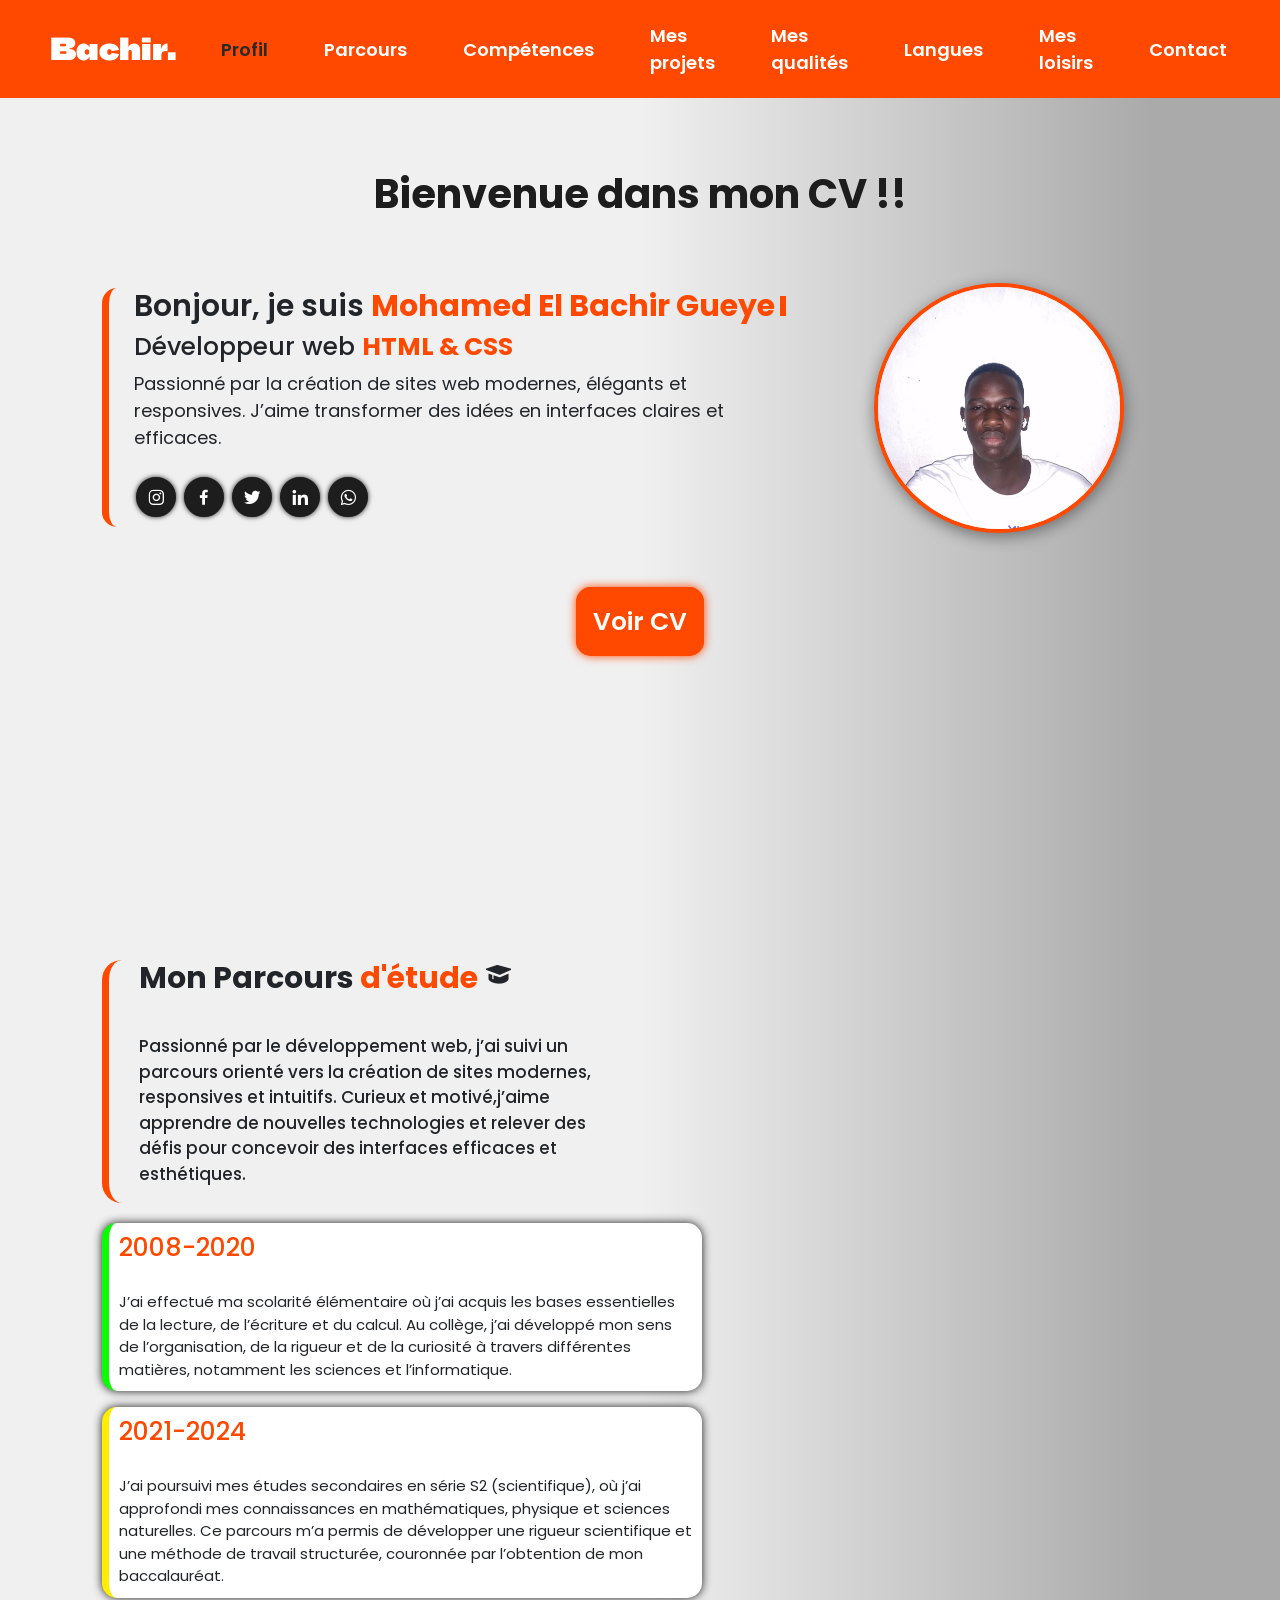
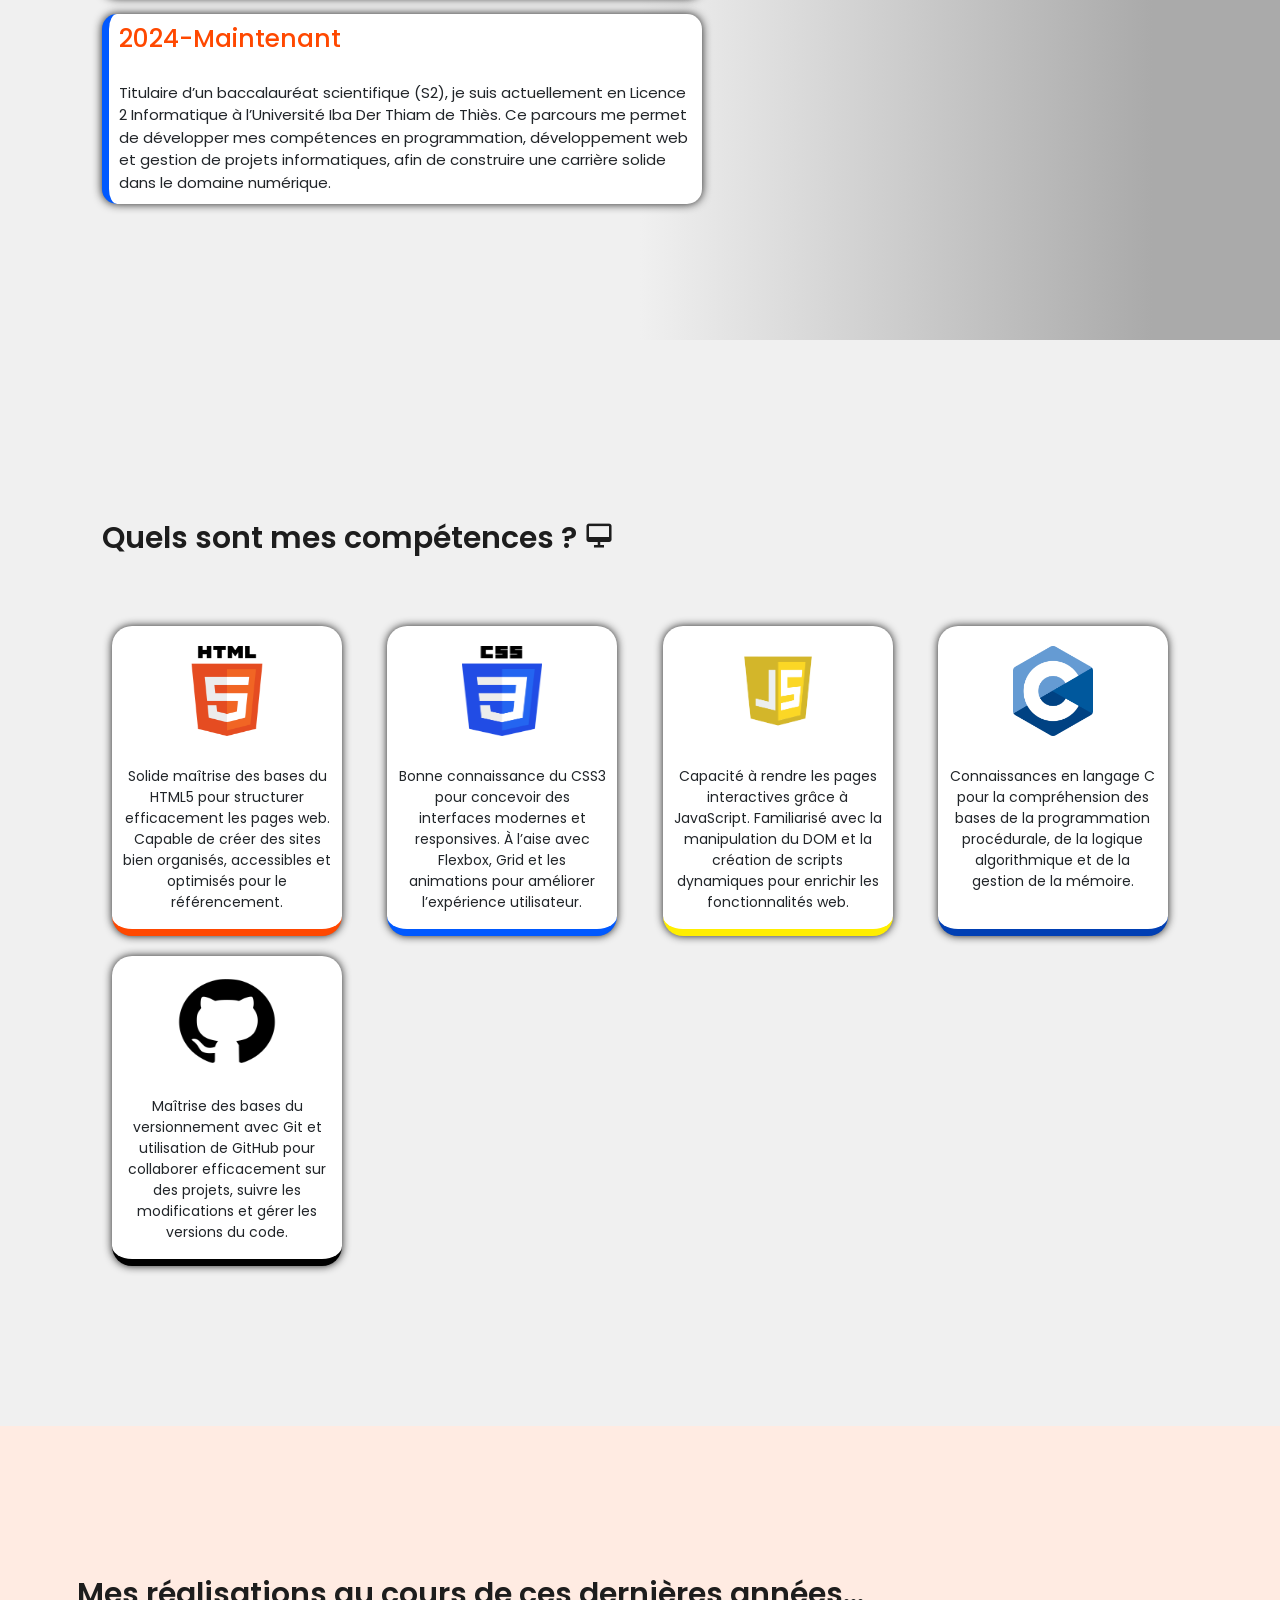
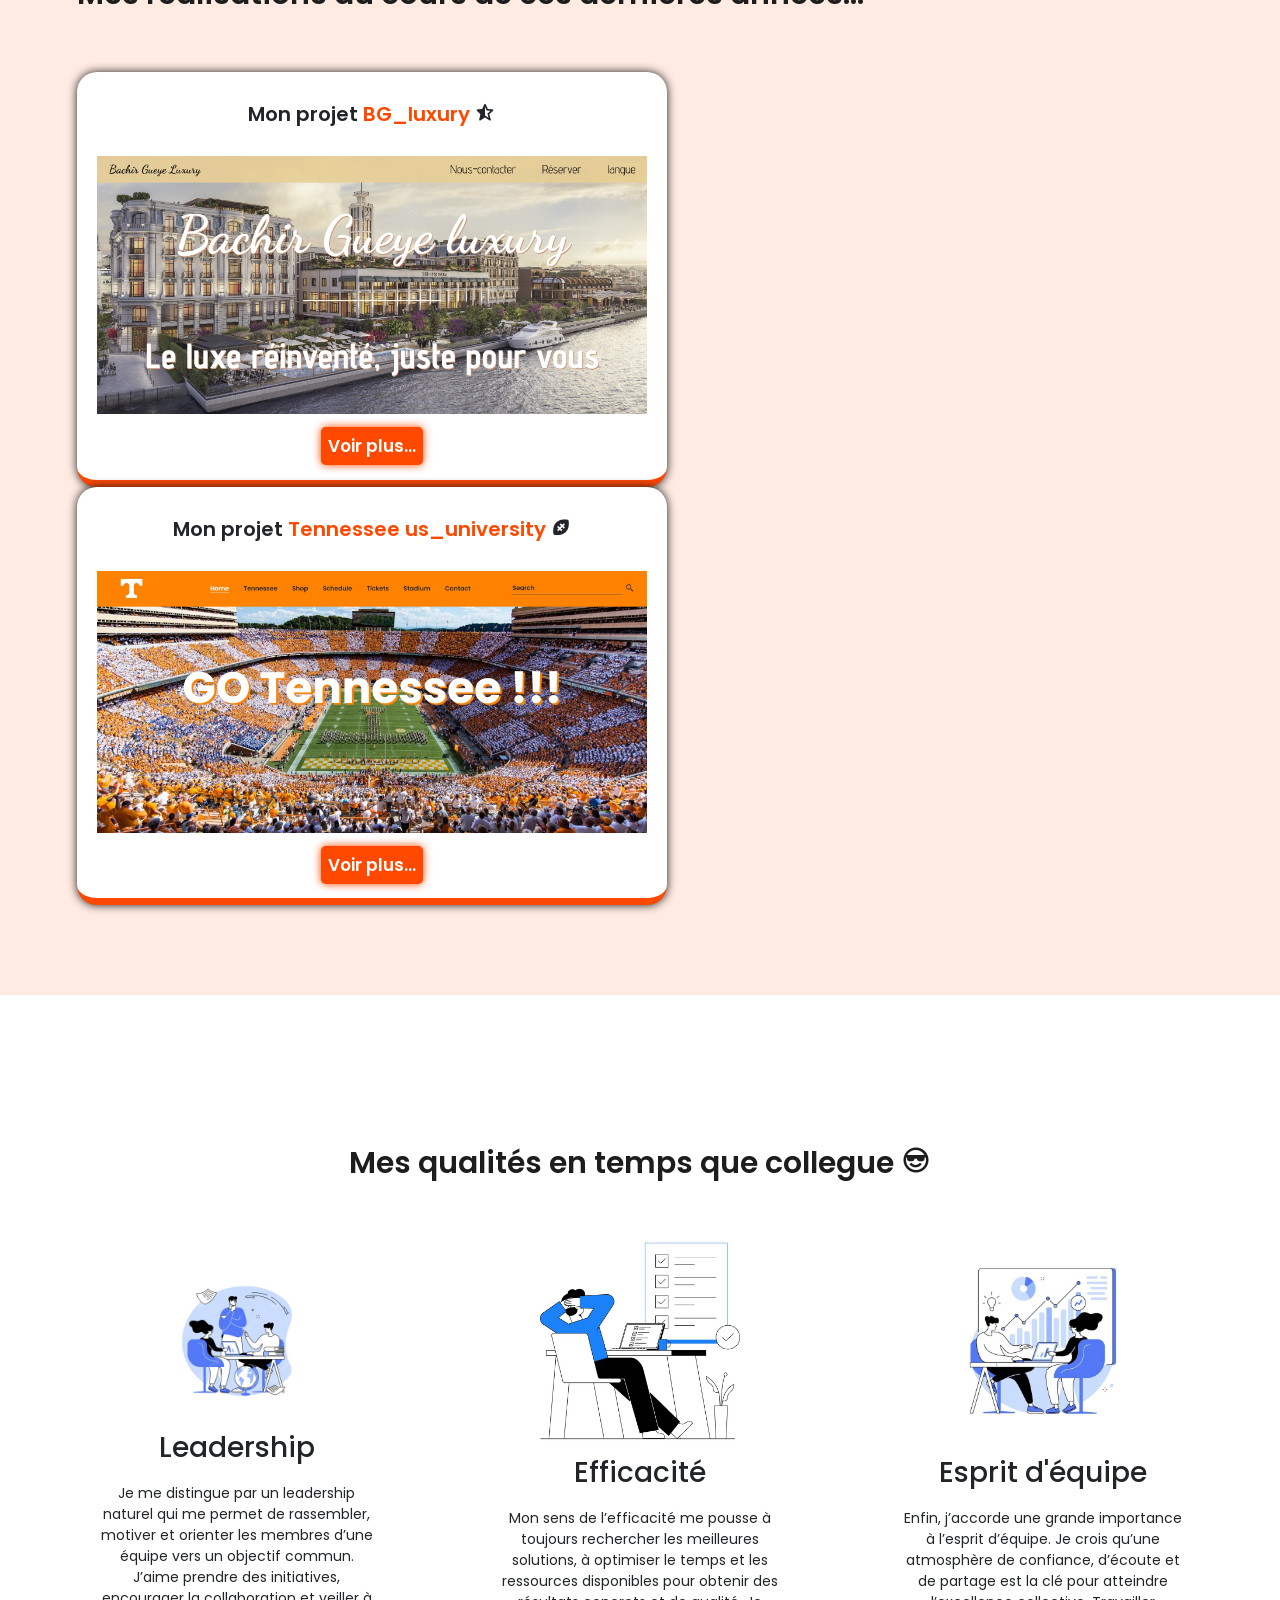
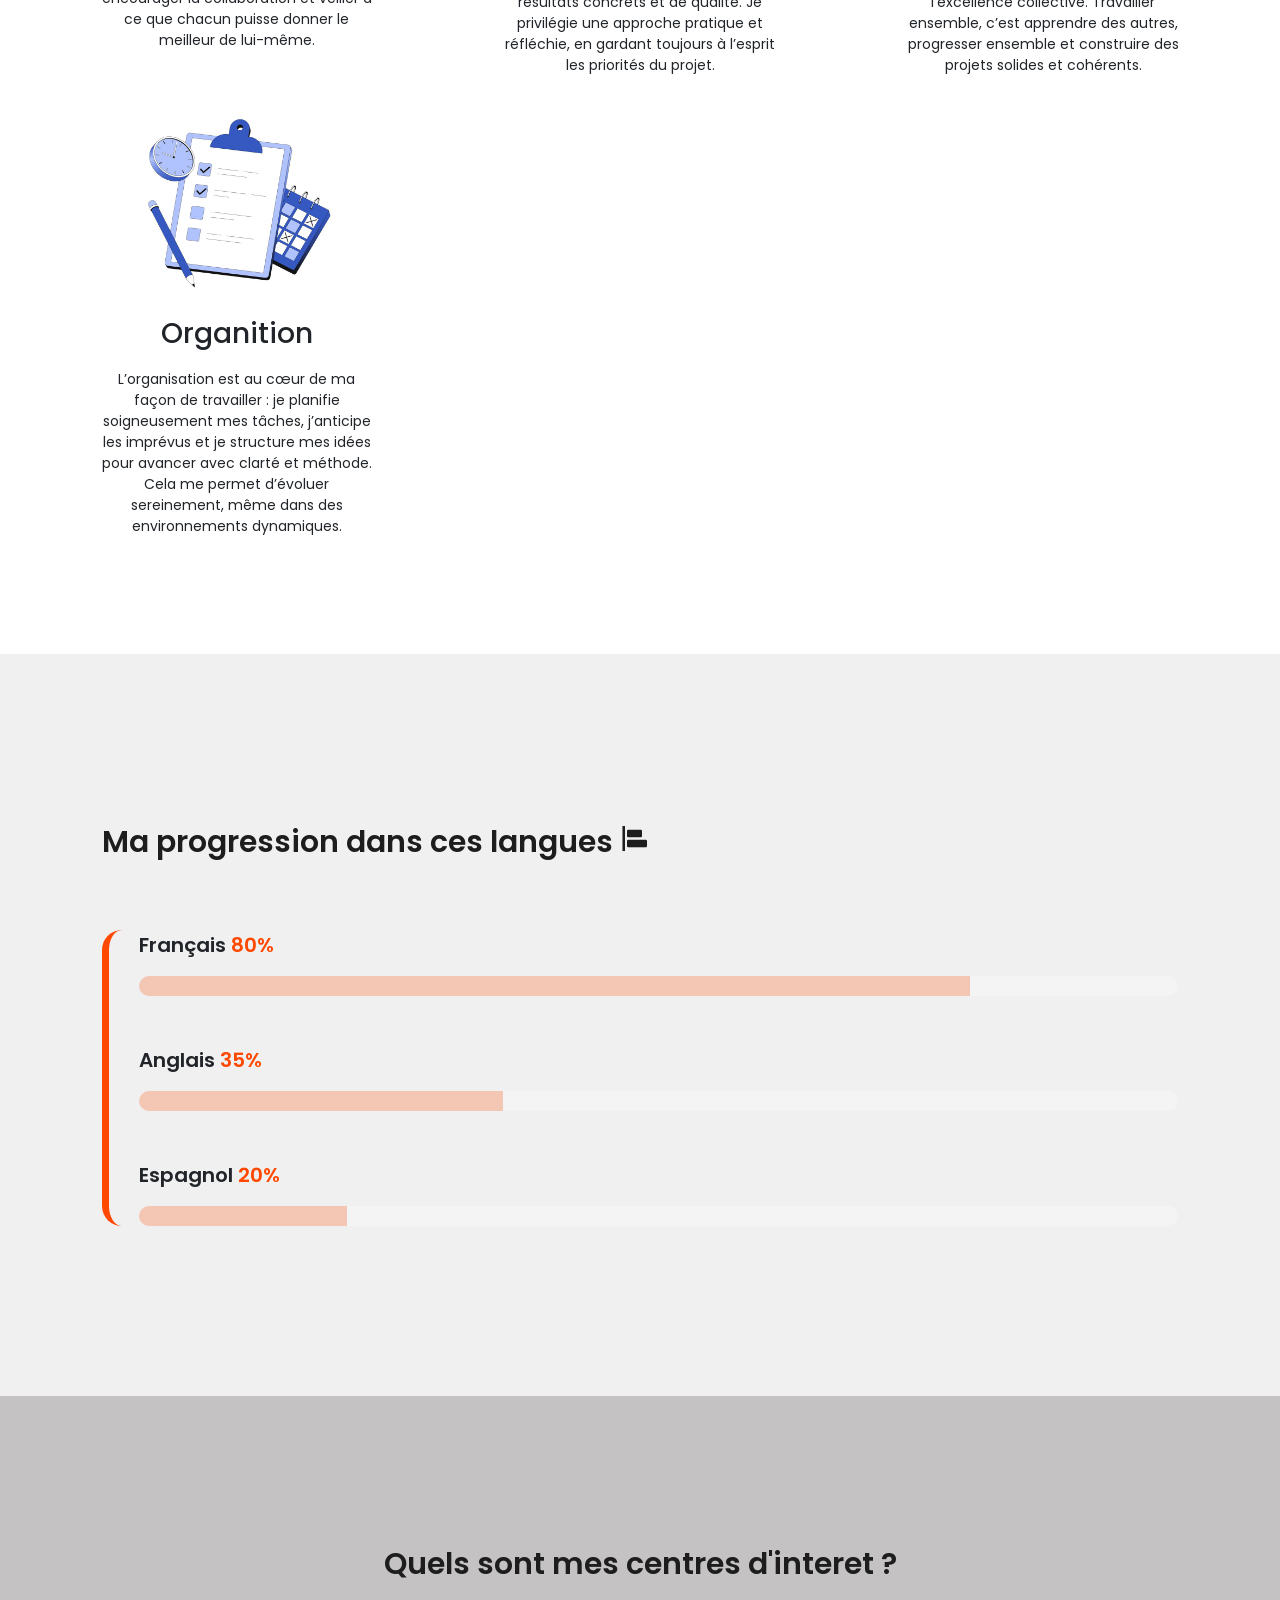
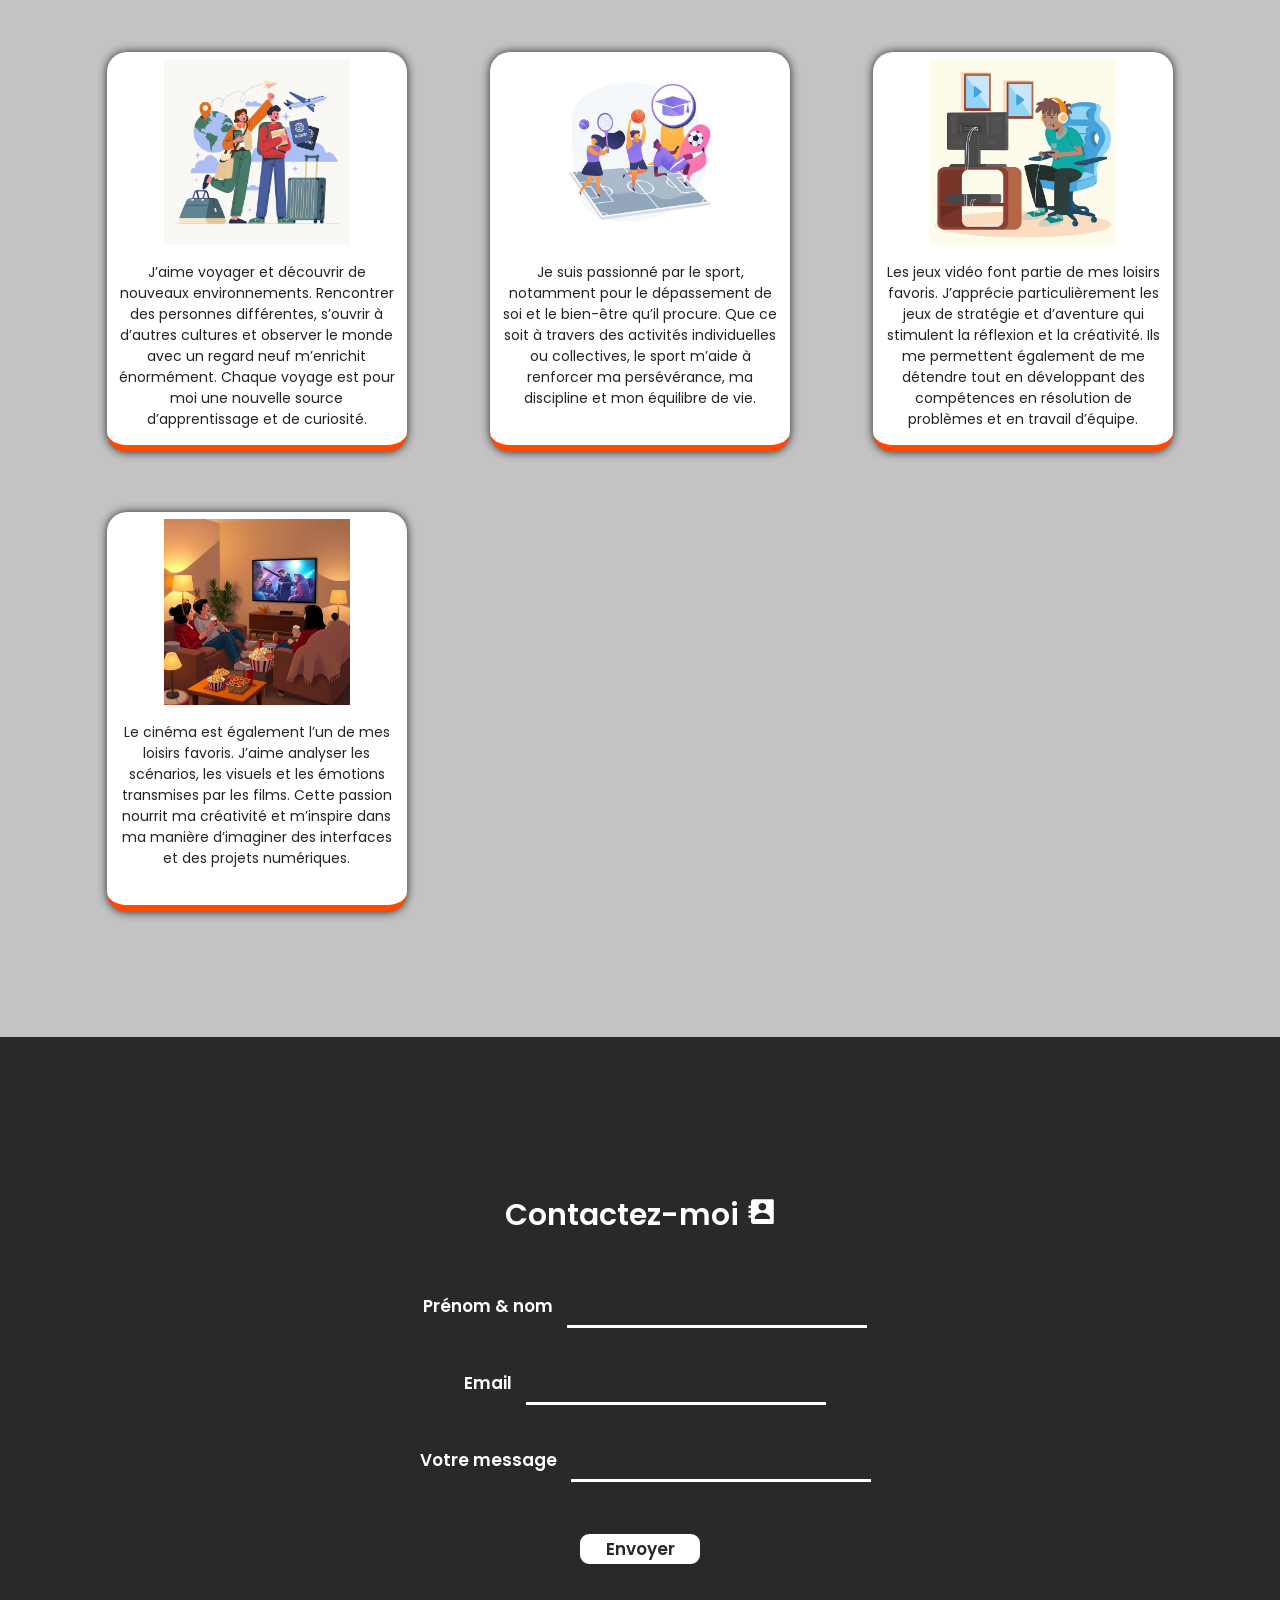
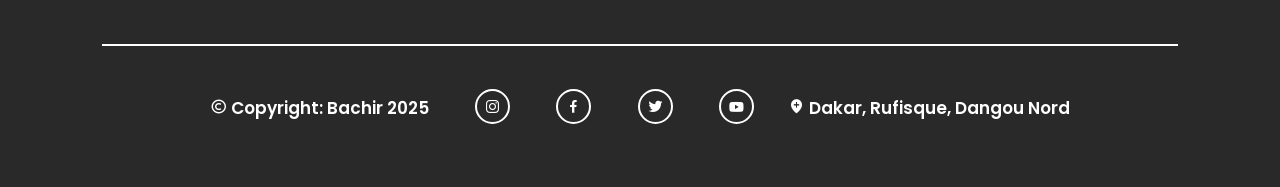
==== commit e6620c84: "Add script.js to index.html" ====
--- a/index.html
+++ b/index.html
@@ -36,10 +36,10 @@
     </header>
 
     <section id="Profil">
-        <h1 class="Bienvenue">Bienvenue dans mon CV !!</h1>
+        <h1 class="Bienvenue" id="typed-text">Bienvenue dans mon CV !!</h1>
         <div class="contenu">
             <div class="text">
-                <h1>Bonjour, je suis <span>Mohamed El Bachir Gueye</span></h1>
+                <h1>Bonjour, je suis <span id="typed-name">Mohamed El Bachir Gueye</span></h1>
                 <h2>Développeur web <span>HTML & CSS</span></h2>
                 <p> Passionné par la création de sites web modernes, élégants et responsives. J’aime transformer des idées en interfaces claires et efficaces.</p>
                 <div class="coord">
@@ -225,5 +225,6 @@
     </section>
 
     <script src="https://cdn.jsdelivr.net/npm/bootstrap@5.3.3/dist/js/bootstrap.bundle.min.js"></script>
+    <script src="/js/script.js"></script>
 </body>
 </html>
--- a/css/style.css
+++ b/css/style.css
@@ -491,6 +491,7 @@
     border-bottom: 7px solid #ff4800;
     box-shadow: 0 0 10px #1d1d1d;
     padding-bottom: 20px;
+    
     transition: .3s all;
 }
 
